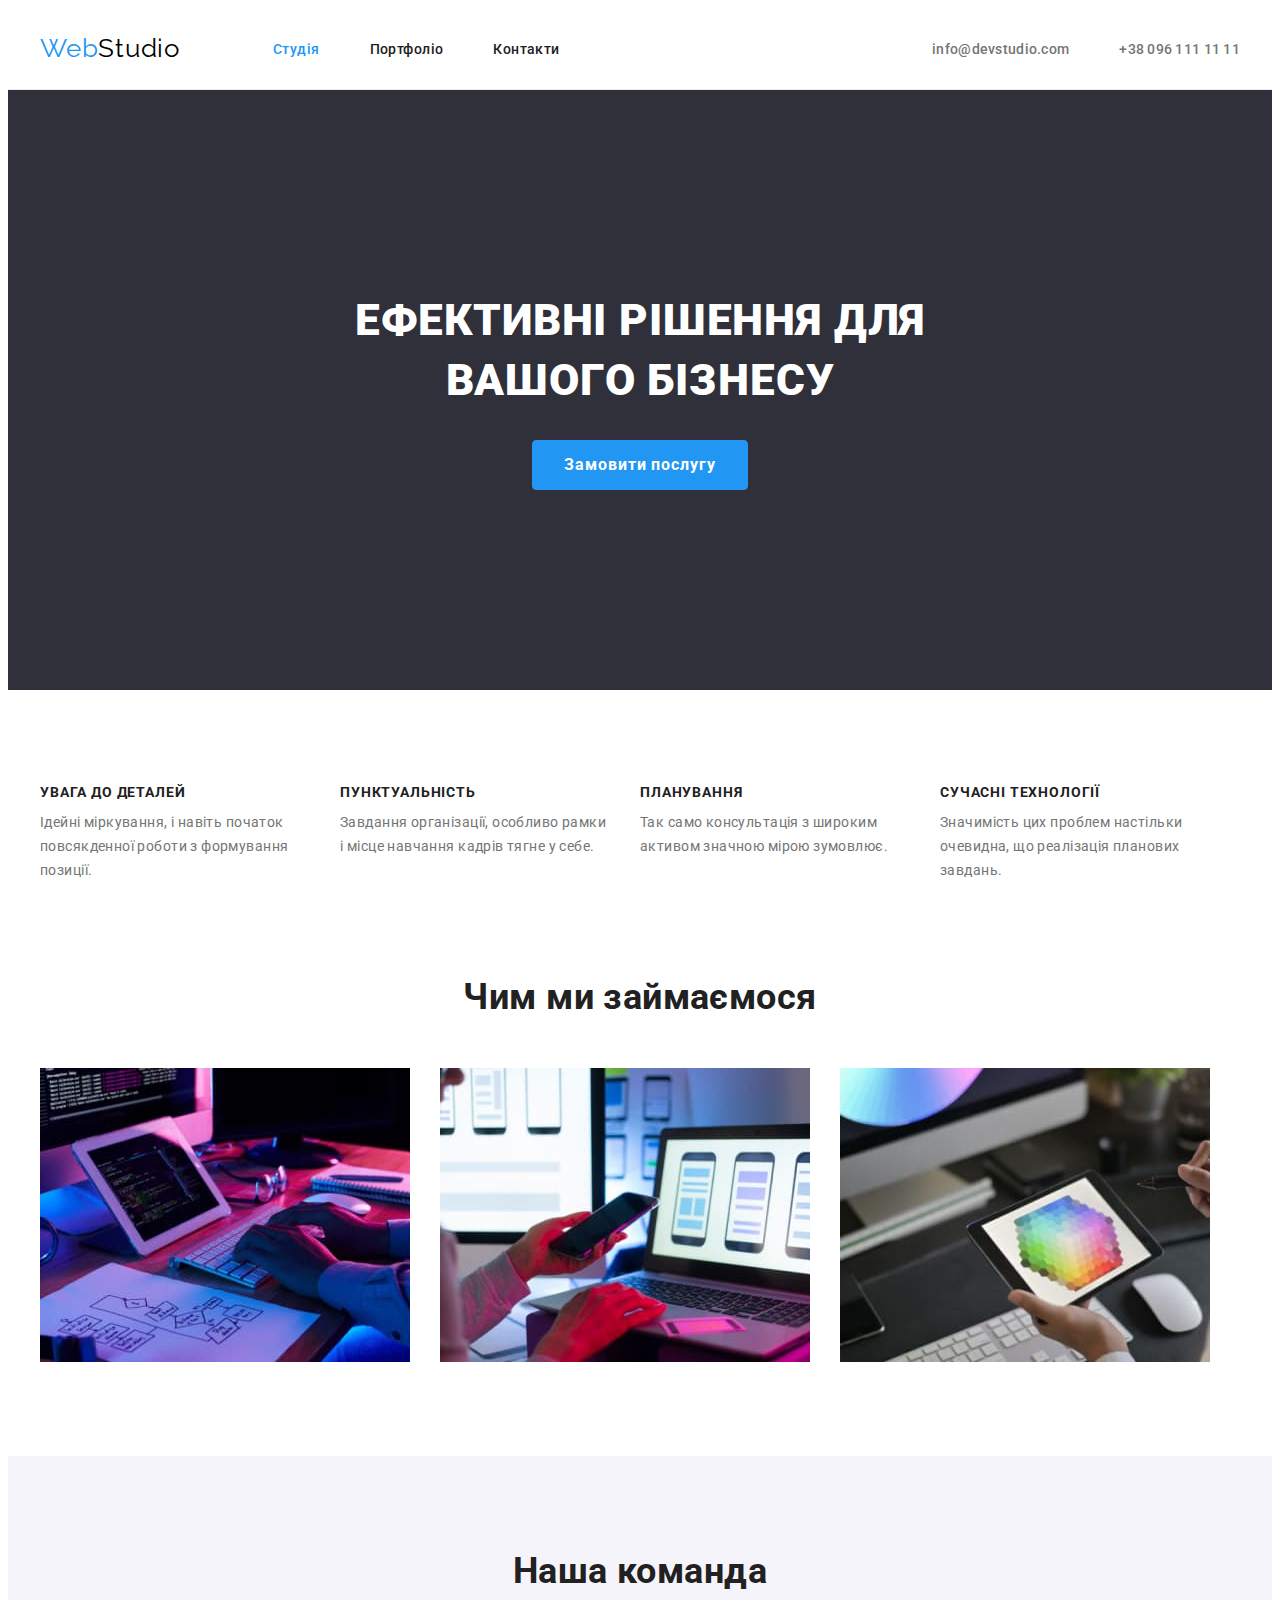
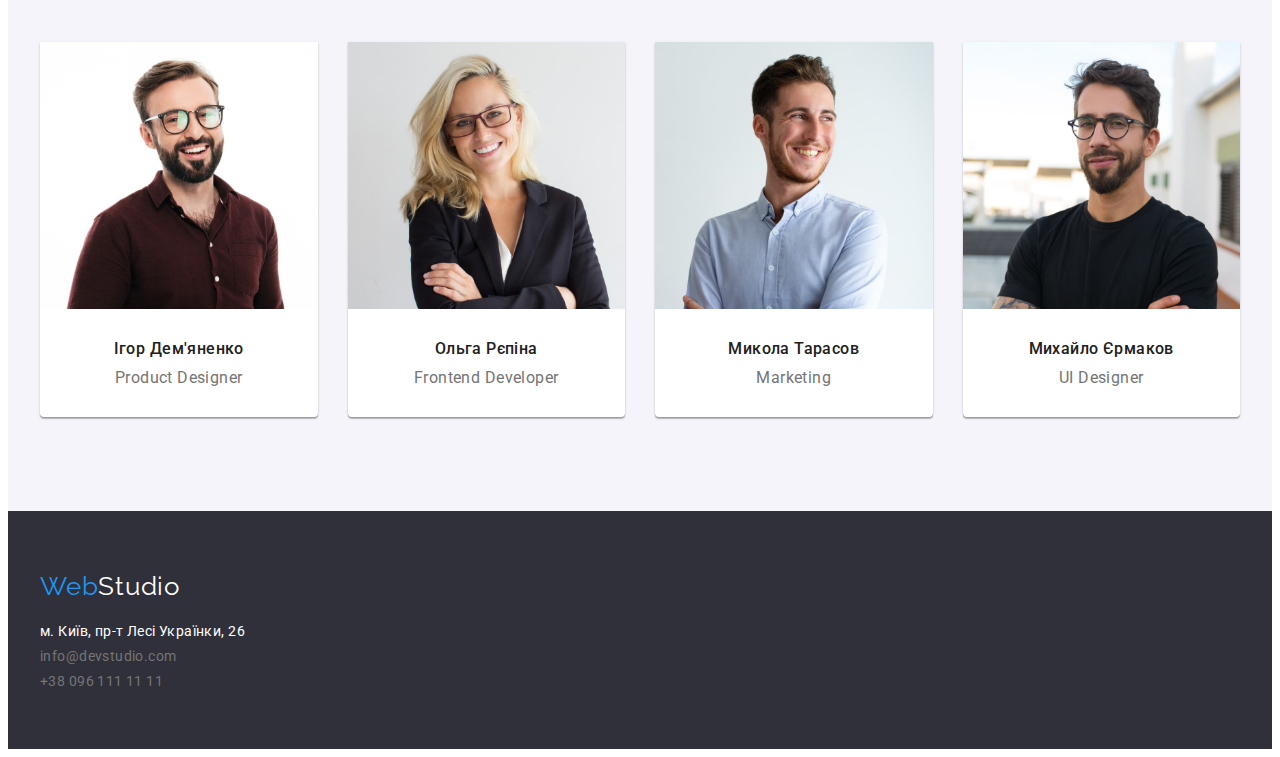
==== index.html @ d1cfa1af "Initial commit" ====
<!DOCTYPE html>
<html lang="uk">
  <head>
    <meta charset="UTF-8" />
    <meta http-equiv="X-UA-Compatible" content="IE=edge" />
    <meta name="viewport" content="width=device-width, initial-scale=1.0" />
    <title>markup-hw-03</title>
    <!-- Fonts -->
    <link rel="preconnect" href="https://fonts.googleapis.com" />
    <link rel="preconnect" href="https://fonts.gstatic.com" crossorigin />
    <link
      href="https://fonts.googleapis.com/css2?family=Raleway:wght@700&family=Roboto:wght@400;500;700;900&display=swap"
      rel="stylesheet"
    />
    <!-- Modern normalize  -->
    <link
      rel="stylesheet"
      href="https://cdnjs.cloudflare.com/ajax/libs/modern-normalize/1.1.0/modern-normalize.min.css"
      integrity="sha512-wpPYUAdjBVSE4KJnH1VR1HeZfpl1ub8YT/NKx4PuQ5NmX2tKuGu6U/JRp5y+Y8XG2tV+wKQpNHVUX03MfMFn9Q=="
      crossorigin="anonymous"
      referrerpolicy="no-referrer"
    />
    <!-- Custom style  -->
    <link rel="stylesheet" href="./css/styles.css" />
  </head>
  <body>
    <!-- Header  -->
    <header class="header">
      <div class="container main-nav">
        <a class="logo logo-header link current" href="./index.html"
          >Web<span class="logo-header-item">Studio</span></a
        >
        <!-- Nav  -->
        <nav>
          <ul class="site-nav list">
            <li class="item main-item">
              <a href="./index.html" class="link current header-link">Студія</a>
            </li>
            <li class="item">
              <a href="./portfolio.html" class="link header-link">Портфоліо</a>
            </li>
            <li class="item">
              <a href="" class="link header-link">Контакти</a>
            </li>
          </ul>
        </nav>
        <ul class="auth-nav list">
          <li class="item">
            <a href="mailto:info@devstudio.com" class="auth link"
              >info@devstudio.com</a
            >
          </li>
          <li class="item">
            <a href="tel:+380961111111" class="auth link">+38 096 111 11 11</a>
          </li>
        </ul>
      </div>
    </header>

    <main>
      <!-- Hero  -->
      <section class="hero">
        <div class="container hero-container">
          <h1 class="hero-title">Ефективні рішення для вашого бізнесу</h1>
          <button type="button" class="hero-btn">Замовити послугу</button>
        </div>
      </section>
      <!-- Features  -->
      <section class="section">
        <div class="container">
          <h2 class="visually-hidden">Особливості</h2>
          <ul class="list features">
            <li class="features-list">
              <h3 class="features-title">Увага до деталей</h3>
              <p class="features-text">
                Ідейні міркування, і навіть початок повсякденної роботи з
                формування позиції.
              </p>
            </li>
            <li class="features-list">
              <h3 class="features-title">Пунктуальність</h3>
              <p class="features-text">
                Завдання організації, особливо рамки і місце навчання кадрів
                тягне у себе.
              </p>
            </li>
            <li class="features-list">
              <h3 class="features-title">Планування</h3>
              <p class="features-text">
                Так само консультація з широким активом значною мірою зумовлює.
              </p>
            </li>
            <li class="features-list">
              <h3 class="features-title">Сучасні технології</h3>
              <p class="features-text">
                Значимість цих проблем настільки очевидна, що реалізація
                планових завдань.
              </p>
            </li>
          </ul>
        </div>
      </section>
      <!-- About -->
      <section class="section about-section">
        <div class="container">
          <h2 class="section-title">Чим ми займаємося</h2>
          <ul class="list img-list">
            <li>
              <img
                src="./images/coding-img.jpg"
                alt="кодування"
                width="370"
                height="294"
              />
            </li>
            <li>
              <img
                src="./images/web-img.jpg"
                alt="веб-розробка"
                width="370"
                height="294"
              />
            </li>
            <li>
              <img
                src="./images/design-img.jpg"
                alt="дизайн"
                width="370"
                height="294"
              />
            </li>
          </ul>
        </div>
      </section>
      <!-- Team -->
      <section class="section team">
        <div class="container">
          <h2 class="section-title">Наша команда</h2>
          <ul class="list member">
            <li class="team-member">
              <img
                src="./images/igor-img.jpg"
                alt="Ігор Дем'яненко"
                width="270"
                height="260"
              />
              <div class="team-item">
                <h3 class="team-list">Ігор Дем'яненко</h3>
                <p class="team-text">Product Designer</p>
              </div>
            </li>
            <li class="team-member">
              <img
                src="./images/olga-img.jpg"
                alt="Ольга Рєпіна"
                width="270"
                height="260"
              />
              <div class="team-item">
                <h3 class="team-list">Ольга Рєпіна</h3>
                <p class="team-text">Frontend Developer</p>
              </div>
            </li>
            <li class="team-member">
              <img
                src="./images/mykola-img.jpg"
                alt="Микола Тарасов"
                width="270"
                height="260"
              />
              <div class="team-item">
                <h3 class="team-list">Микола Тарасов</h3>
                <p class="team-text">Marketing</p>
              </div>
            </li>
            <li class="team-member">
              <img
                src="./images/mike-img.jpg"
                alt="Михайло Єрмаков"
                width="270"
                height="260"
              />
              <div class="team-item">
                <h3 class="team-list">Михайло Єрмаков</h3>
                <p class="team-text">UI Designer</p>
              </div>
            </li>
          </ul>
        </div>
      </section>
    </main>
    <!-- footer  -->
    <footer class="footer">
      <div class="container">
        <a class="logo link logo-footer" href="./index.html"
          >Web<span class="logo-footer-item">Studio</span></a
        >
        <address class="address">
          <ul class="list footer-nav">
            <li class="item">
              <a
                class="address-item link"
                href="https://goo.gl/maps/oCzLAdrs8SPCSDjZA"
                rel="noopener noreferrer nofollow"
                target="_blank"
                >м. Київ, пр-т Лесі Українки, 26</a
              >
            </li>
            <li class="item">
              <a href="mailto:info@devstudio.com" class="footer-auth link"
                >info@devstudio.com</a
              >
            </li>
            <li class="item">
              <a href="tel:+380961111111" class="footer-auth link"
                >+38 096 111 11 11</a
              >
            </li>
          </ul>
        </address>
      </div>
    </footer>
  </body>
</html>
---- css/styles.css ----
:root {
  --main-title-color: #fff;
  --secondary-title-color: #212121;
  --main-btn-color: #2196f3;
  --main-btn-text-color: #fff;
  --secondary-btn-color: #f5f4fa;
  --secondary-btn-text-color: #212121;
  --accent-color: #2196f3;
  --logo-title-color: #000;
  --logo-footer-color: #fff;
  --description-color: #757575;
  --nav-text-color: #212121;
  --auth-text-color: #757575;
  --primary-bg-color: #fff;
  --secondary-bg-color: #f5f4fa;
  --secondary-background-color: #2f303a;
  --team-section-bg-color: #f5f4fa;
  --team-members-bg-color: #fff;
  --border-color: #ececec;
}
body {
  background-color: var(--primary-bg-color);
  font-family: "Roboto", sans-serif;
  letter-spacing: 0.03em;
  font-size: 14px;
}
h1,
h2,
h3,
h4,
h5,
h6,
p {
  margin: 0;
}
.list {
  list-style: none;
  margin: 0;
  padding: 0;
}
.link {
  text-decoration: none;
  margin: 0;
  padding: 0;
}
.visually-hidden {
  position: absolute;
  white-space: nowrap;
  width: 1px;
  height: 1px;
  overflow: hidden;
  border: 0px;
  padding: 0;
  clip: rect(0 0 0 0);
  clip-path: inset(50%);
  margin: -1px;
}
img {
  display: block;
  width: 100%;
  height: auto;
}
.section {
  padding-top: 94px;
  padding-bottom: 94px;
}
.container {
  width: 1200px;
  margin-left: auto;
  margin-right: auto;
  padding-right: 15px;
  padding-left: 15px;
  /* outline: 2px solid #030a4f; */
}

/* -----------header---------- */
/* logo */
.header {
  background-color: var(--main-title-color);
  border-bottom: 1px solid var(--border-color);
}

.logo {
  font-family: "Raleway", sans-serif;
  font-size: 26px;
  line-height: 1.2;
  color: var(--accent-color);
  letter-spacing: 0.03em;
}
.logo-header {
  padding-top: 25px;
  padding-bottom: 25px;
}
.logo-header-item {
  color: var(--logo-title-color);
}

/* site nav  */
.main-nav {
  display: flex;
  align-items: center;
}
.site-nav {
  display: flex;
}
.auth-nav {
  display: flex;
  margin-left: auto;
}
.auth-nav .item + .item {
  margin-left: 50px;
}
.main-item {
  margin-left: 93px;
}

/* .site-nav .item:not(:last-child){
  margin-right: 50px;
} */

.site-nav .item + .item {
  margin-left: 50px;
}
.site-nav .link {
  color: var(--nav-text-color);
  font-weight: 500;
}
.site-nav .link:hover,
.site-nav .link:focus {
  color: var(--accent-color);
}
.site-nav .link.current {
  color: var(--accent-color);
}
.header-link {
  padding-top: 32px;
  padding-bottom: 32px;
  display: block;
}
.auth {
  display: block;
  padding-top: 32px;
  padding-bottom: 32px;

  font-weight: 500;
  line-height: calc(16 / 14);
  letter-spacing: 0.02em;

  color: var(--auth-text-color);
}
.auth:hover,
.auth:focus {
  color: var(--accent-color);
}
/*  hero  */
.hero {
  background-color: var(--secondary-background-color);
  text-align: center;
  letter-spacing: 0.06em;
  padding-top: 200px;
  padding-bottom: 200px;
}
.hero-title {
  margin-bottom: 30px;
  margin-left: auto;
  margin-right: auto;
  width: 696px;

  font-weight: 900;
  font-size: 44px;
  line-height: calc(60 / 44);
  text-transform: uppercase;

  color: var(--main-title-color);
}
.hero-btn {
  min-width: 216px;
  min-height: 50px;
  padding: 9px 31px;

  font-family: inherit;
  font-weight: 700;
  font-size: 16px;
  line-height: calc(30 / 16);
  align-items: center;
  letter-spacing: 0.06em;

  cursor: pointer;
  background-color: var(--main-btn-color);
  color: var(--main-btn-text-color);
  border: 1px solid var(--accent-color);
  border-radius: 4px;
}
.hero-btn:hover,
.hero-btn:focus {
  background-color: var(--main-btn-text-color);
  color: var(--accent-color);
  border: 0;
}
/* features  */
.features-title {
  margin-bottom: 10px;

  font-weight: 700;
  font-size: 14px;
  line-height: calc(16 / 14);
  letter-spacing: 0.06em;
  text-transform: uppercase;

  color: var(--secondary-title-color);
}

.features-text {
  margin: 0;
  line-height: calc(24 / 14);
  color: var(--description-color);
}
.features {
  display: flex;
  gap: 30px;
}
.features-list {
  width: 270px;
}
/* about */
.about-section {
  padding-top: 0;
}
.section-title {
  font-weight: 700;
  font-size: 36px;
  line-height: calc(42 / 36);
  text-align: center;
  color: var(--secondary-title-color);
  margin-bottom: 50px;
}
.img-list {
  display: flex;
  gap: 30px;
}
/* team  */
.team {
  background: var(--team-section-bg-color);
  text-align: center;
  padding-bottom: 94px;
}
.member .team-member:not(:last-child) {
  margin-right: 30px;
}
.member {
  display: flex;
  justify-content: space-between;
}
.team-member {
  background: var(--team-members-bg-color);
  box-shadow: 0px 1px 3px rgba(0, 0, 0, 0.12), 0px 1px 1px rgba(0, 0, 0, 0.14),
    0px 2px 1px rgba(0, 0, 0, 0.2);
  border-radius: 0px 0px 4px 4px;
}
.team-item {
  padding-top: 30px;
  padding-bottom: 30px;
}

.team-list {
  font-weight: 500;
  font-size: 16px;
  line-height: calc(19 / 16);
  color: var(--secondary-title-color);
  margin-bottom: 10px;
}
.team-text {
  font-size: 16px;
  line-height: calc(19 / 16);
  color: var(--description-color);
}

/* footer  */
.footer {
  background: var(--secondary-background-color);
  padding-top: 60px;
  padding-bottom: 60px;
}
.logo-footer {
  display: inline-block;
  margin-bottom: 20px;
}
.logo-footer-item {
  color: var(--logo-footer-color);
  letter-spacing: 0.03em;
}
/* .logo {
  display: inline-block;
  margin-bottom: 20px;
} */
.address-item {
  font-style: normal;
  line-height: calc(16 / 14);
  letter-spacing: 0.03em;
  color: var(--main-title-color);
}
.address-item:hover,
.address-item:focus {
  color: var(--accent-color);
}
.footer-auth {
  font-style: normal;
  line-height: calc(16 / 14);
  color: var(--auth-text-color);
}
.footer-auth:hover,
.footer-auth:focus {
  color: var(--accent-color);
}
.footer-nav .item:not(:last-child) {
  margin-bottom: 9px;
}
/* portfolio  */

.list-item {
  display: flex;
  justify-content: center;
  margin-bottom: 50px;
}
.list-item .item + .item {
  margin-left: 8px;
}
/* button  */
.portfolio-btn {
  font-family: inherit;
  font-weight: 500;
  font-size: 16px;
  line-height: calc(26 / 16);
  text-align: center;
  cursor: pointer;
  color: var(--secondary-btn-text-color);
  background-color: var(--secondary-bg-color);
  border: 1px solid var(--secondary-btn-color);
  border-radius: 4px;
  letter-spacing: 0.03em;
  padding: 10px 21px;
}
.portfolio-btn:hover,
.portfolio-btn:focus {
  background-color: var(--accent-color);
  color: var(--main-btn-text-color);
}
.portfolio-title {
  font-weight: 700;
  font-size: 18px;
  line-height: calc(36 / 18);
  letter-spacing: 0.06em;
  color: var(--secondary-title-color);
  margin-bottom: 4px;
}
.portfolio-text {
  font-size: 16px;
  line-height: calc(30 / 18);
  color: var(--description-color);
}
.portfolio-list {
  display: flex;
  flex-wrap: wrap;
}
.portfolio-item {
  width: calc((100% - 60px) / 3);
  /* width: 370px; */
  margin-right: 30px;
  margin-bottom: 30px;
}
.portfolio-item:nth-child(3n) {
  margin-right: 0;
}
.portfolio-item:nth-last-child(-n + 3) {
  margin-bottom: 0;
}
.portfolio-border {
  border-left: 1px solid var(--border-color);
  border-right: 1px solid var(--border-color);
  border-bottom: 1px solid var(--border-color);
  padding: 20px 24px;
}
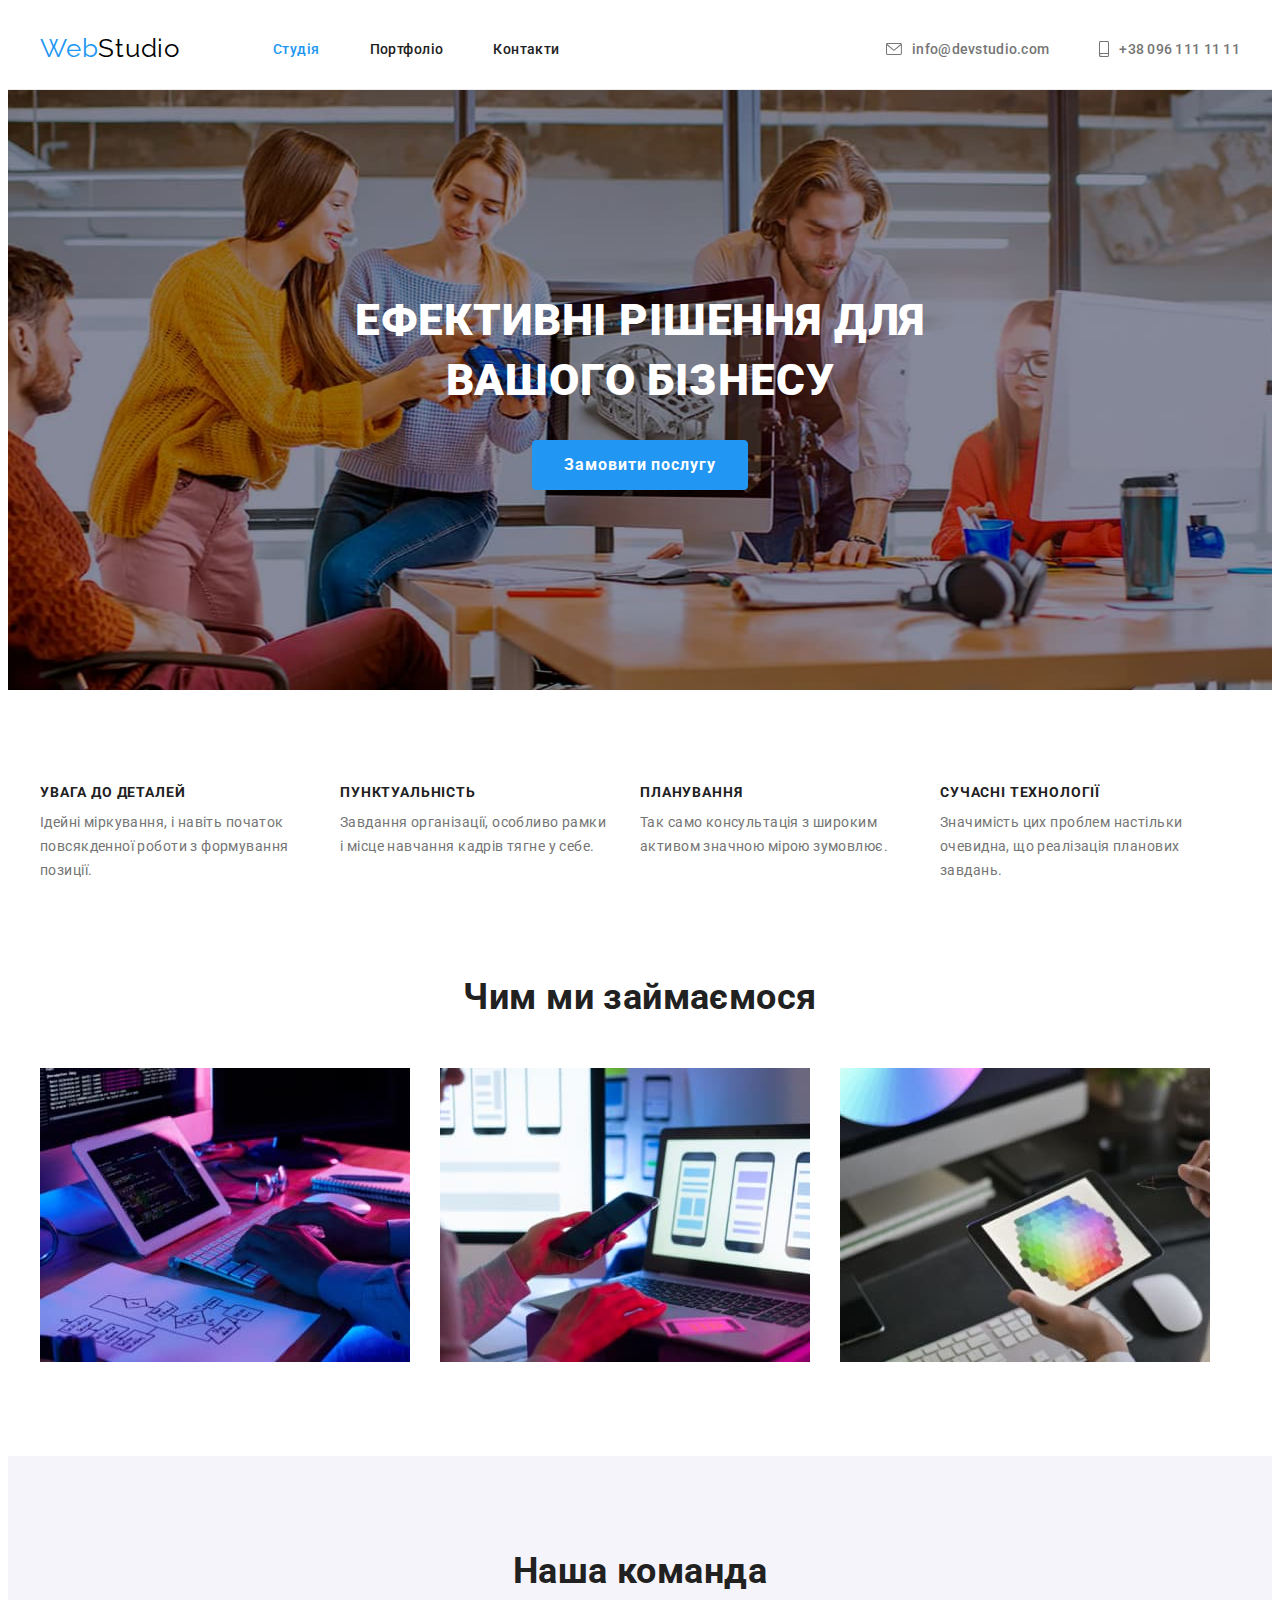
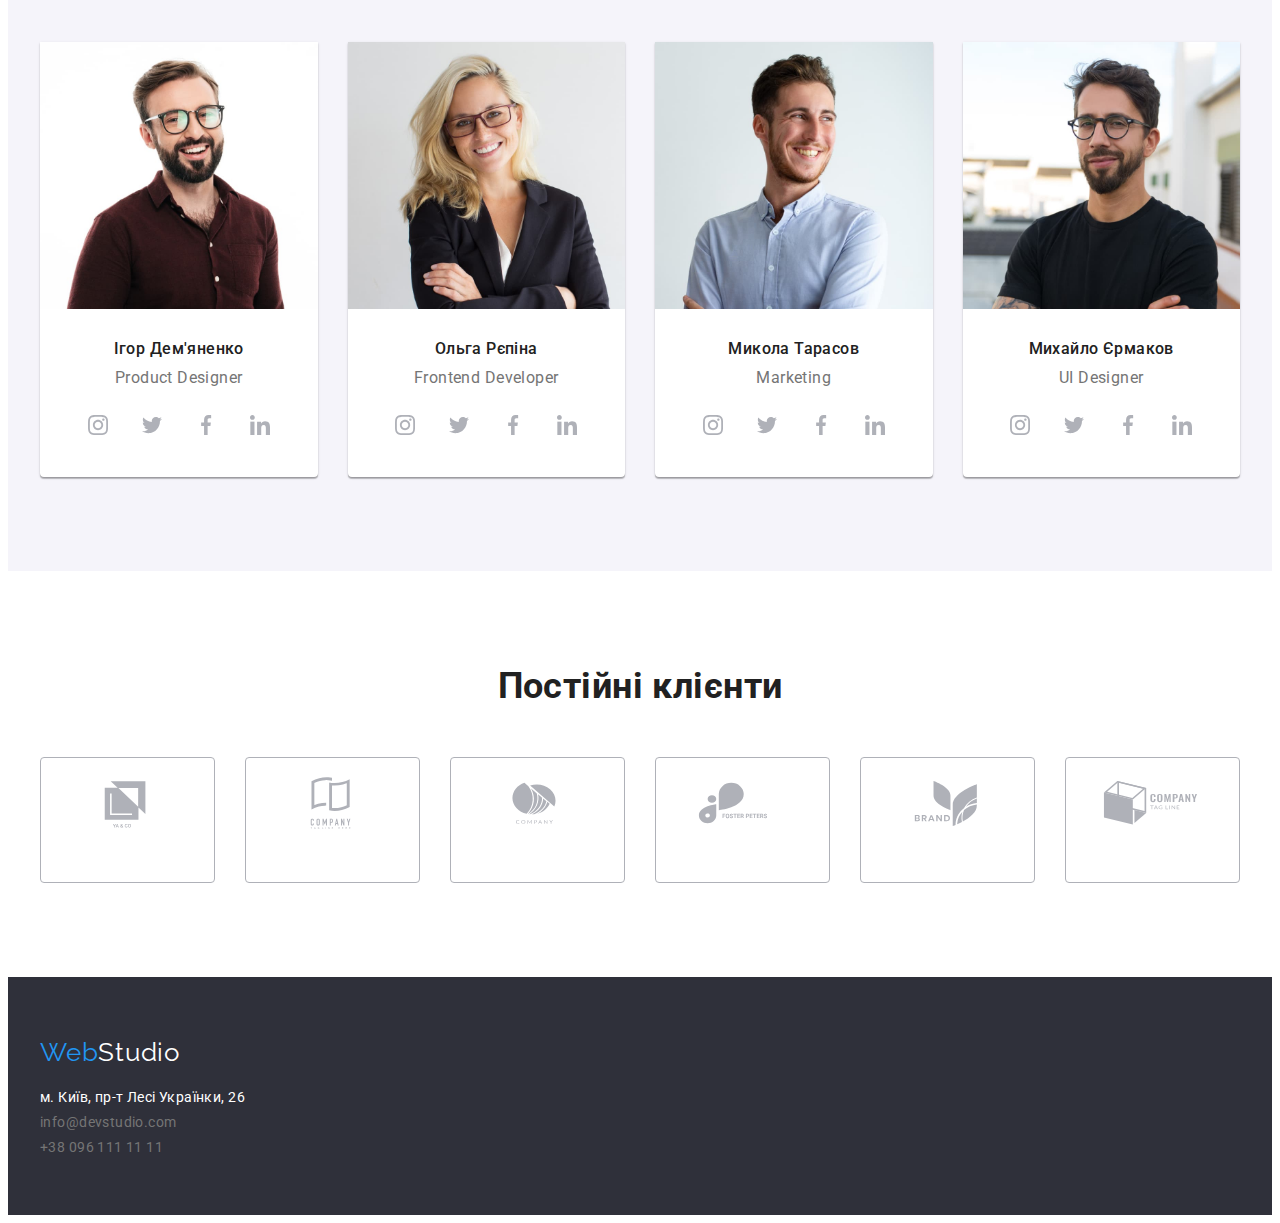
==== commit 3d75ec4d: "changed" ====
--- a/index.html
+++ b/index.html
@@ -4,7 +4,7 @@
     <meta charset="UTF-8" />
     <meta http-equiv="X-UA-Compatible" content="IE=edge" />
     <meta name="viewport" content="width=device-width, initial-scale=1.0" />
-    <title>markup-hw-03</title>
+    <title>markup-hw-04</title>
     <!-- Fonts -->
     <link rel="preconnect" href="https://fonts.googleapis.com" />
     <link rel="preconnect" href="https://fonts.gstatic.com" crossorigin />
@@ -46,12 +46,20 @@
         </nav>
         <ul class="auth-nav list">
           <li class="item">
-            <a href="mailto:info@devstudio.com" class="auth link"
-              >info@devstudio.com</a
+            <a href="mailto:info@devstudio.com" class="auth link">
+              <svg class="header-icon" width="16" height="12">
+                <use href="./images/icons.svg#icon-envelope"></use>
+              </svg>
+              info@devstudio.com</a
             >
           </li>
           <li class="item">
-            <a href="tel:+380961111111" class="auth link">+38 096 111 11 11</a>
+            <a href="tel:+380961111111" class="auth link">
+              <svg class="header-icon" width="10" height="16">
+                <use href="./images/icons.svg#icon-smartphone"></use>
+              </svg>
+              +38 096 111 11 11</a
+            >
           </li>
         </ul>
       </div>
@@ -60,7 +68,7 @@
     <main>
       <!-- Hero  -->
       <section class="hero">
-        <div class="container hero-container">
+        <div class="container">
           <h1 class="hero-title">Ефективні рішення для вашого бізнесу</h1>
           <button type="button" class="hero-btn">Замовити послугу</button>
         </div>
@@ -147,6 +155,60 @@
               <div class="team-item">
                 <h3 class="team-list">Ігор Дем'яненко</h3>
                 <p class="team-text">Product Designer</p>
+                <ul class="socials list">
+                  <li class="socials-item">
+                    <a
+                      href="https://instagram.com"
+                      class="socials-link link"
+                      target="_blank"
+                      rel="noopener noreferrer"
+                      aria-label="Instagram icon"
+                    >
+                      <svg class="socials-icon" width="20" height="20">
+                        <use href="./images/icons.svg#icon-instagram"></use>
+                      </svg>
+                    </a>
+                  </li>
+                  <li class="socials-item">
+                    <a
+                      href="https://twitter.com"
+                      class="socials-link link"
+                      target="_blank"
+                      rel="noopener noreferrer"
+                      aria-label="Twitter icon"
+                    >
+                    <svg class="socials-icon" width="20" height="20">
+                      <use href="./images/icons.svg#icon-twitter"></use>
+                    </svg>
+                  </a>
+                  </li>
+                  <li class="socials-item">
+                    <a
+                      href="https://facebook.com"
+                      class="socials-link link"
+                      target="_blank"
+                      rel="noopener noreferrer"
+                      aria-label="Facebook icon"
+                    >
+                    <svg class="socials-icon" width="20" height="20">
+                      <use href="./images/icons.svg#icon-facebook"></use>
+                    </svg>
+                  </a>
+                  </li>
+                  <li class="socials-item">
+                    <a
+                      href="https://twitter.com"
+                      class="socials-link link"
+                      target="_blank"
+                      rel="noopener noreferrer"
+                      aria-label="Twitter icon"
+                    >
+                    <svg class="socials-icon" width="20" height="20">
+                      <use href="./images/icons.svg#icon-linkedin"></use>
+                    </svg>
+                  </a>
+                  </li>
+                </ul>
               </div>
             </li>
             <li class="team-member">
@@ -159,6 +221,60 @@
               <div class="team-item">
                 <h3 class="team-list">Ольга Рєпіна</h3>
                 <p class="team-text">Frontend Developer</p>
+                <ul class="socials list">
+                  <li class="socials-item link">
+                    <a
+                      href="https://instagram.com"
+                      class="socials-link link"
+                      target="_blank"
+                      rel="noopener noreferrer"
+                      aria-label="Instagram icon"
+                    >
+                      <svg class="socials-icon" width="20" height="20">
+                        <use href="./images/icons.svg#icon-instagram"></use>
+                      </svg>
+                    </a>
+                  </li>
+                  <li class="socials-item">
+                    <a
+                      href="https://twitter.com"
+                      class="socials-link link"
+                      target="_blank"
+                      rel="noopener noreferrer"
+                      aria-label="Twitter icon"
+                    >
+                    <svg class="socials-icon" width="20" height="20">
+                      <use href="./images/icons.svg#icon-twitter"></use>
+                    </svg>
+                  </a>
+                  </li>
+                  <li class="socials-item">
+                    <a
+                      href="https://facebook.com"
+                      class="socials-link link"
+                      target="_blank"
+                      rel="noopener noreferrer"
+                      aria-label="Facebook icon"
+                    >
+                    <svg class="socials-icon" width="20" height="20">
+                      <use href="./images/icons.svg#icon-facebook"></use>
+                    </svg>
+                  </a>
+                  </li>
+                  <li class="socials-item">
+                    <a
+                      href="https://twitter.com"
+                      class="socials-link link"
+                      target="_blank"
+                      rel="noopener noreferrer"
+                      aria-label="Twitter icon"
+                    >
+                    <svg class="socials-icon" width="20" height="20">
+                      <use href="./images/icons.svg#icon-linkedin"></use>
+                    </svg>
+                  </a>
+                  </li>
+                </ul>
               </div>
             </li>
             <li class="team-member">
@@ -171,6 +287,60 @@
               <div class="team-item">
                 <h3 class="team-list">Микола Тарасов</h3>
                 <p class="team-text">Marketing</p>
+                <ul class="socials list">
+                  <li class="socials-item">
+                    <a
+                      href="https://instagram.com"
+                      class="socials-link link"
+                      target="_blank"
+                      rel="noopener noreferrer"
+                      aria-label="Instagram icon"
+                    >
+                      <svg class="socials-icon" width="20" height="20">
+                        <use href="./images/icons.svg#icon-instagram"></use>
+                      </svg>
+                    </a>
+                  </li>
+                  <li class="socials-item">
+                    <a
+                      href="https://twitter.com"
+                      class="socials-link link"
+                      target="_blank"
+                      rel="noopener noreferrer"
+                      aria-label="Twitter icon"
+                    >
+                    <svg class="socials-icon" width="20" height="20">
+                      <use href="./images/icons.svg#icon-twitter"></use>
+                    </svg>
+                  </a>
+                  </li>
+                  <li class="socials-item">
+                    <a
+                      href="https://facebook.com"
+                      class="socials-link link"
+                      target="_blank"
+                      rel="noopener noreferrer"
+                      aria-label="Facebook icon"
+                    >
+                    <svg class="socials-icon" width="20" height="20">
+                      <use href="./images/icons.svg#icon-facebook"></use>
+                    </svg>
+                  </a>
+                  </li>
+                  <li class="socials-item">
+                    <a
+                      href="https://twitter.com"
+                      class="socials-link link"
+                      target="_blank"
+                      rel="noopener noreferrer"
+                      aria-label="Twitter icon"
+                    >
+                    <svg class="socials-icon" width="20" height="20">
+                      <use href="./images/icons.svg#icon-linkedin"></use>
+                    </svg>
+                  </a>
+                  </li>
+                </ul>
               </div>
             </li>
             <li class="team-member">
@@ -183,7 +353,111 @@
               <div class="team-item">
                 <h3 class="team-list">Михайло Єрмаков</h3>
                 <p class="team-text">UI Designer</p>
+                <ul class="socials list">
+                  <li class="socials-item link">
+                    <a
+                      href="https://instagram.com"
+                      class="socials-link link"
+                      target="_blank"
+                      rel="noopener noreferrer"
+                      aria-label="Instagram icon"
+                    >
+                      <svg class="socials-icon" width="20" height="20">
+                        <use href="./images/icons.svg#icon-instagram"></use>
+                      </svg>
+                    </a>
+                  </li>
+                  <li class="socials-item">
+                    <a
+                      href="https://twitter.com"
+                      class="socials-link link"
+                      target="_blank"
+                      rel="noopener noreferrer"
+                      aria-label="Twitter icon"
+                    >
+                    <svg class="socials-icon" width="20" height="20">
+                      <use href="./images/icons.svg#icon-twitter"></use>
+                    </svg>
+                  </a>
+                  </li>
+                  <li class="socials-item">
+                    <a
+                      href="https://facebook.com"
+                      class="socials-link link"
+                      target="_blank"
+                      rel="noopener noreferrer"
+                      aria-label="Facebook icon"
+                    >
+                    <svg class="socials-icon" width="20" height="20">
+                      <use href="./images/icons.svg#icon-facebook"></use>
+                    </svg>
+                  </a>
+                  </li>
+                  <li class="socials-item">
+                    <a
+                      href="https://twitter.com"
+                      class="socials-link link"
+                      target="_blank"
+                      rel="noopener noreferrer"
+                      aria-label="Twitter icon"
+                    >
+                    <svg class="socials-icon" width="20" height="20">
+                      <use href="./images/icons.svg#icon-linkedin"></use>
+                    </svg>
+                  </a>
+                  </li>
+                </ul>
               </div>
+            </li>
+          </ul>
+        </div>
+      </section>
+      <!-- Clients  -->
+      <section class="section">
+        <div class="container">
+          <h2 class="section-title">Постійні клієнти</h2>
+          <ul class="clients list">
+            <li class="clients-item">
+              <a href="" class="clients-link">
+                <svg class="clients-icon" width="106" height="60">
+                  <use href="./images/icons.svg#icon-logo-1"></use>
+                </svg>
+              </a>
+            </li>
+            <li class="clients-item">
+              <a href="" class="clients-link">
+                <svg class="clients-icon" width="106" height="60">
+                  <use href="./images/icons.svg#icon-logo-2"></use>
+                </svg>
+              </a>
+            </li>
+            <li class="clients-item">
+              <a href="" class="clients-link">
+                <svg class="clients-icon" width="106" height="60">
+                  <use href="./images/icons.svg#icon-logo-3"></use>
+                </svg>
+              </a>
+            </li>
+            <li class="clients-item">
+              <a href="" class="clients-link">
+                <svg class="clients-icon" width="106" height="60">
+                  <use href="./images/icons.svg#icon-logo-4"></use>
+                </svg>
+              </a>
+            </li>
+            <li class="clients-item">
+              <a href="" class="clients-link">
+                <svg class="clients-icon" width="106" height="60">
+                  <use href="./images/icons.svg#icon-logo-5"></use>
+                </svg>
+              </a>
+            </li>
+            <li class="clients-item">
+              <a href="" class="clients-link">
+                <svg class="clients-icon" width="106" height="60">
+                  <use href="./images/icons.svg#icon-logo-6"></use>
+                </svg>
+              </a>
             </li>
           </ul>
         </div>
--- a/css/styles.css
+++ b/css/styles.css
@@ -17,6 +17,7 @@
   --team-section-bg-color: #f5f4fa;
   --team-members-bg-color: #fff;
   --border-color: #ececec;
+  --icons-color: #afb1b8;
 }
 body {
   background-color: var(--primary-bg-color);
@@ -137,8 +138,12 @@
   padding-bottom: 32px;
   display: block;
 }
+
 .auth {
-  display: block;
+  display: flex;
+  align-items: center;
+  gap: 10px;
+
   padding-top: 32px;
   padding-bottom: 32px;
 
@@ -152,14 +157,22 @@
 .auth:focus {
   color: var(--accent-color);
 }
+.header-icon {
+  fill: currentColor;
+}
+
 /*  hero  */
 .hero {
   background-color: var(--secondary-background-color);
+  background-image: url(../images/hero-bg-img.jpg);
+  background-repeat: no-repeat;
+  background-position: center;
   text-align: center;
   letter-spacing: 0.06em;
   padding-top: 200px;
   padding-bottom: 200px;
 }
+
 .hero-title {
   margin-bottom: 30px;
   margin-left: auto;
@@ -219,6 +232,17 @@
   display: flex;
   gap: 30px;
 }
+/* .features-list::before {
+  content: "";
+  display: inline-block;
+  width: 270px;
+  height: 120px;
+  background: var(--secondary-bg-color);
+  border-radius: 4px;
+  margin-bottom: 30px;
+  background-image: url(../images/icons.svg#icon-antenna);
+  background-size: contain;
+} */
 .features-list {
   width: 270px;
 }
@@ -273,8 +297,59 @@
   font-size: 16px;
   line-height: calc(19 / 16);
   color: var(--description-color);
-}
-
+  margin-bottom: 16px;
+}
+.socials {
+  display: flex;
+  justify-content: center;
+  align-items: center;
+  gap: 10px;
+}
+.socials-link {
+  display: flex;
+  justify-content: center;
+  align-items: center;
+  width: 44px;
+  height: 44px;
+  border-radius: 50%;
+  background-color: var(--primary-bg-color);
+}
+.socials-icon {
+  fill: var(--icons-color);
+}
+.socials-link:hover .socials-icon,
+.socials-link:focus .socials-icon {
+  fill: var(--main-title-color);
+}
+.socials-link:hover,
+.socials-link:focus {
+  background-color: var(--accent-color);
+}
+/* clients  */
+.clients {
+  display: flex;
+  justify-content: center;
+  align-items: center;
+  gap: 30px;
+}
+.clients-item {
+  width: 170px;
+  height: 92px;
+  border: 1px solid var(--icons-color);
+  border-radius: 4px;
+  padding: 16px 32px;
+}
+.clients-icon {
+  fill: var(--icons-color);
+}
+.clients-icon:hover,
+.clients-icon:focus {
+  fill: var(--accent-color);
+}
+.clients-item:hover,
+.clients-item:focus {
+  border: 1px solid var(--accent-color);
+}
 /* footer  */
 .footer {
   background: var(--secondary-background-color);
@@ -368,6 +443,11 @@
   margin-right: 30px;
   margin-bottom: 30px;
 }
+.portfolio-item:hover,
+.portfolio-item:focus {
+  box-shadow: 0px 1px 1px rgba(0, 0, 0, 0.12), 0px 4px 4px rgba(0, 0, 0, 0.06),
+    1px 4px 6px rgba(0, 0, 0, 0.16);
+}
 .portfolio-item:nth-child(3n) {
   margin-right: 0;
 }
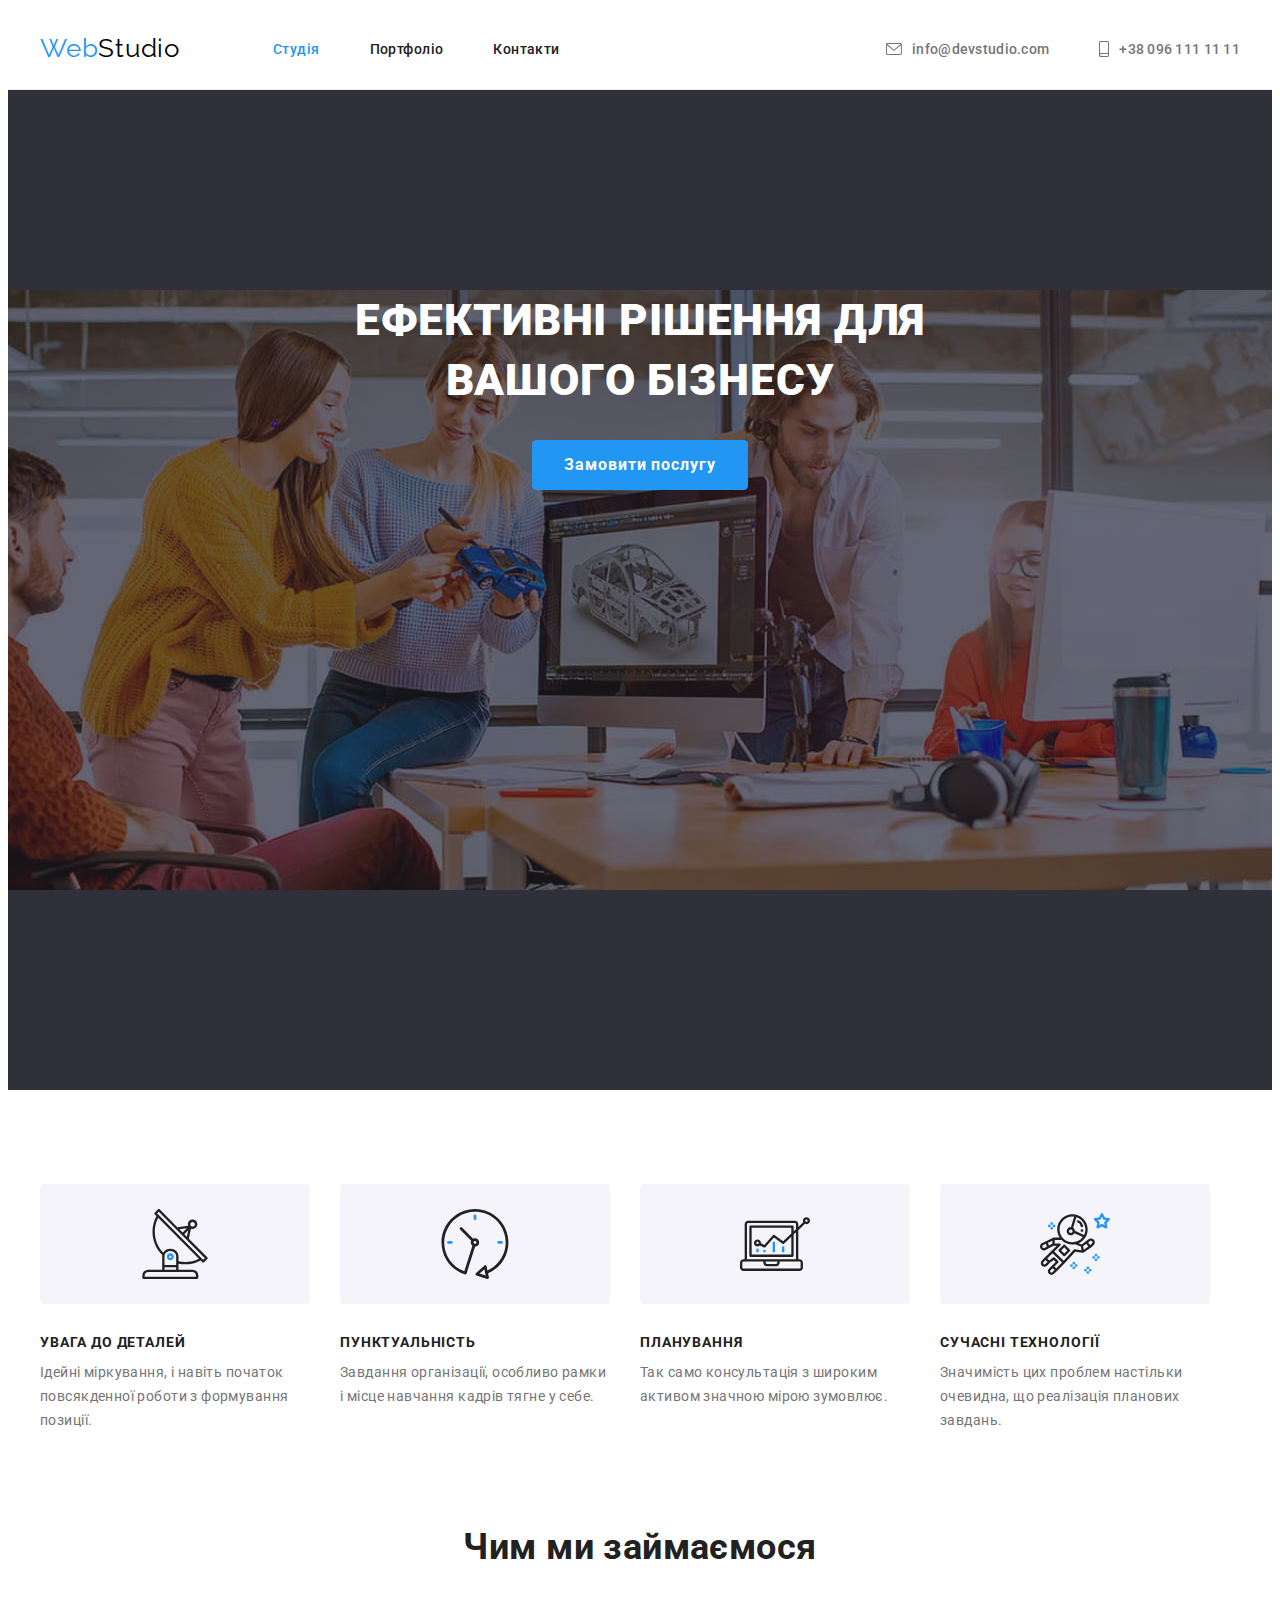
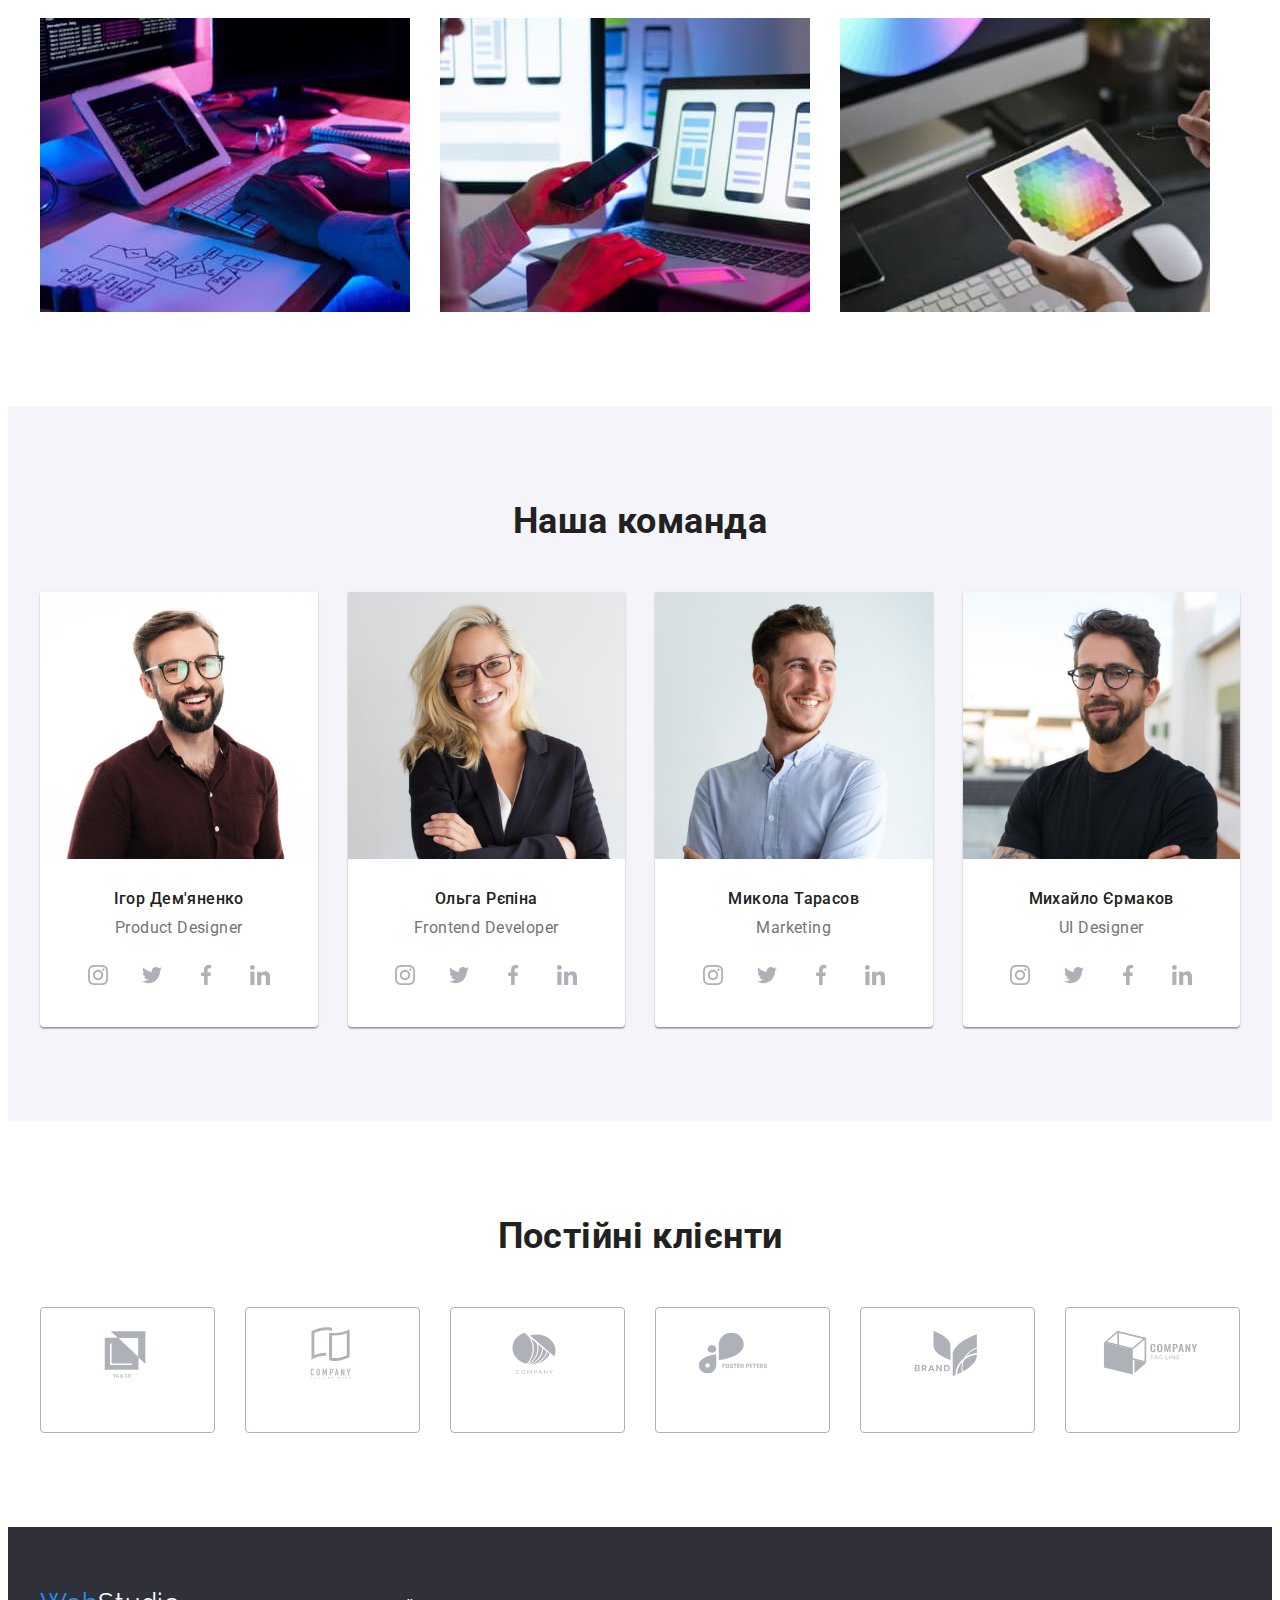
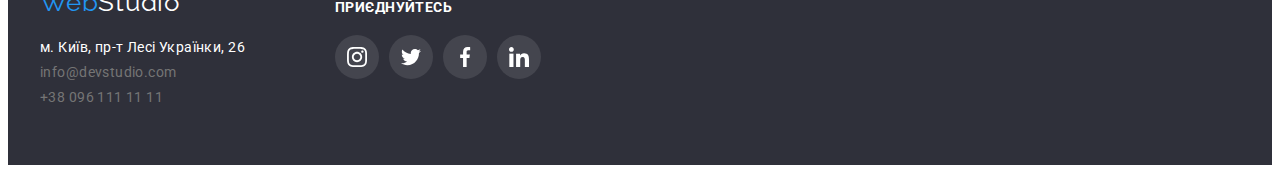
==== commit b01369c7: "виконане дз 4" ====
--- a/index.html
+++ b/index.html
@@ -78,7 +78,7 @@
         <div class="container">
           <h2 class="visually-hidden">Особливості</h2>
           <ul class="list features">
-            <li class="features-list">
+            <li class="features-list antenna-icon">
               <h3 class="features-title">Увага до деталей</h3>
               <p class="features-text">
                 Ідейні міркування, і навіть початок повсякденної роботи з
@@ -177,10 +177,10 @@
                       rel="noopener noreferrer"
                       aria-label="Twitter icon"
                     >
-                    <svg class="socials-icon" width="20" height="20">
-                      <use href="./images/icons.svg#icon-twitter"></use>
-                    </svg>
-                  </a>
+                      <svg class="socials-icon" width="20" height="20">
+                        <use href="./images/icons.svg#icon-twitter"></use>
+                      </svg>
+                    </a>
                   </li>
                   <li class="socials-item">
                     <a
@@ -190,23 +190,23 @@
                       rel="noopener noreferrer"
                       aria-label="Facebook icon"
                     >
-                    <svg class="socials-icon" width="20" height="20">
-                      <use href="./images/icons.svg#icon-facebook"></use>
-                    </svg>
-                  </a>
-                  </li>
-                  <li class="socials-item">
-                    <a
-                      href="https://twitter.com"
-                      class="socials-link link"
-                      target="_blank"
-                      rel="noopener noreferrer"
-                      aria-label="Twitter icon"
-                    >
-                    <svg class="socials-icon" width="20" height="20">
-                      <use href="./images/icons.svg#icon-linkedin"></use>
-                    </svg>
-                  </a>
+                      <svg class="socials-icon" width="20" height="20">
+                        <use href="./images/icons.svg#icon-facebook"></use>
+                      </svg>
+                    </a>
+                  </li>
+                  <li class="socials-item">
+                    <a
+                      href="https://twitter.com"
+                      class="socials-link link"
+                      target="_blank"
+                      rel="noopener noreferrer"
+                      aria-label="Twitter icon"
+                    >
+                      <svg class="socials-icon" width="20" height="20">
+                        <use href="./images/icons.svg#icon-linkedin"></use>
+                      </svg>
+                    </a>
                   </li>
                 </ul>
               </div>
@@ -243,10 +243,10 @@
                       rel="noopener noreferrer"
                       aria-label="Twitter icon"
                     >
-                    <svg class="socials-icon" width="20" height="20">
-                      <use href="./images/icons.svg#icon-twitter"></use>
-                    </svg>
-                  </a>
+                      <svg class="socials-icon" width="20" height="20">
+                        <use href="./images/icons.svg#icon-twitter"></use>
+                      </svg>
+                    </a>
                   </li>
                   <li class="socials-item">
                     <a
@@ -256,23 +256,23 @@
                       rel="noopener noreferrer"
                       aria-label="Facebook icon"
                     >
-                    <svg class="socials-icon" width="20" height="20">
-                      <use href="./images/icons.svg#icon-facebook"></use>
-                    </svg>
-                  </a>
-                  </li>
-                  <li class="socials-item">
-                    <a
-                      href="https://twitter.com"
-                      class="socials-link link"
-                      target="_blank"
-                      rel="noopener noreferrer"
-                      aria-label="Twitter icon"
-                    >
-                    <svg class="socials-icon" width="20" height="20">
-                      <use href="./images/icons.svg#icon-linkedin"></use>
-                    </svg>
-                  </a>
+                      <svg class="socials-icon" width="20" height="20">
+                        <use href="./images/icons.svg#icon-facebook"></use>
+                      </svg>
+                    </a>
+                  </li>
+                  <li class="socials-item">
+                    <a
+                      href="https://twitter.com"
+                      class="socials-link link"
+                      target="_blank"
+                      rel="noopener noreferrer"
+                      aria-label="Twitter icon"
+                    >
+                      <svg class="socials-icon" width="20" height="20">
+                        <use href="./images/icons.svg#icon-linkedin"></use>
+                      </svg>
+                    </a>
                   </li>
                 </ul>
               </div>
@@ -309,10 +309,10 @@
                       rel="noopener noreferrer"
                       aria-label="Twitter icon"
                     >
-                    <svg class="socials-icon" width="20" height="20">
-                      <use href="./images/icons.svg#icon-twitter"></use>
-                    </svg>
-                  </a>
+                      <svg class="socials-icon" width="20" height="20">
+                        <use href="./images/icons.svg#icon-twitter"></use>
+                      </svg>
+                    </a>
                   </li>
                   <li class="socials-item">
                     <a
@@ -322,23 +322,23 @@
                       rel="noopener noreferrer"
                       aria-label="Facebook icon"
                     >
-                    <svg class="socials-icon" width="20" height="20">
-                      <use href="./images/icons.svg#icon-facebook"></use>
-                    </svg>
-                  </a>
-                  </li>
-                  <li class="socials-item">
-                    <a
-                      href="https://twitter.com"
-                      class="socials-link link"
-                      target="_blank"
-                      rel="noopener noreferrer"
-                      aria-label="Twitter icon"
-                    >
-                    <svg class="socials-icon" width="20" height="20">
-                      <use href="./images/icons.svg#icon-linkedin"></use>
-                    </svg>
-                  </a>
+                      <svg class="socials-icon" width="20" height="20">
+                        <use href="./images/icons.svg#icon-facebook"></use>
+                      </svg>
+                    </a>
+                  </li>
+                  <li class="socials-item">
+                    <a
+                      href="https://twitter.com"
+                      class="socials-link link"
+                      target="_blank"
+                      rel="noopener noreferrer"
+                      aria-label="Twitter icon"
+                    >
+                      <svg class="socials-icon" width="20" height="20">
+                        <use href="./images/icons.svg#icon-linkedin"></use>
+                      </svg>
+                    </a>
                   </li>
                 </ul>
               </div>
@@ -375,10 +375,10 @@
                       rel="noopener noreferrer"
                       aria-label="Twitter icon"
                     >
-                    <svg class="socials-icon" width="20" height="20">
-                      <use href="./images/icons.svg#icon-twitter"></use>
-                    </svg>
-                  </a>
+                      <svg class="socials-icon" width="20" height="20">
+                        <use href="./images/icons.svg#icon-twitter"></use>
+                      </svg>
+                    </a>
                   </li>
                   <li class="socials-item">
                     <a
@@ -388,23 +388,23 @@
                       rel="noopener noreferrer"
                       aria-label="Facebook icon"
                     >
-                    <svg class="socials-icon" width="20" height="20">
-                      <use href="./images/icons.svg#icon-facebook"></use>
-                    </svg>
-                  </a>
-                  </li>
-                  <li class="socials-item">
-                    <a
-                      href="https://twitter.com"
-                      class="socials-link link"
-                      target="_blank"
-                      rel="noopener noreferrer"
-                      aria-label="Twitter icon"
-                    >
-                    <svg class="socials-icon" width="20" height="20">
-                      <use href="./images/icons.svg#icon-linkedin"></use>
-                    </svg>
-                  </a>
+                      <svg class="socials-icon" width="20" height="20">
+                        <use href="./images/icons.svg#icon-facebook"></use>
+                      </svg>
+                    </a>
+                  </li>
+                  <li class="socials-item">
+                    <a
+                      href="https://twitter.com"
+                      class="socials-link link"
+                      target="_blank"
+                      rel="noopener noreferrer"
+                      aria-label="Twitter icon"
+                    >
+                      <svg class="socials-icon" width="20" height="20">
+                        <use href="./images/icons.svg#icon-linkedin"></use>
+                      </svg>
+                    </a>
                   </li>
                 </ul>
               </div>
@@ -465,33 +465,92 @@
     </main>
     <!-- footer  -->
     <footer class="footer">
-      <div class="container">
-        <a class="logo link logo-footer" href="./index.html"
-          >Web<span class="logo-footer-item">Studio</span></a
-        >
-        <address class="address">
-          <ul class="list footer-nav">
-            <li class="item">
+      <div class="container footer-group">
+        <section class="">
+          <a class="logo link logo-footer" href="./index.html"
+            >Web<span class="logo-footer-item">Studio</span></a
+          >
+          <address class="address">
+            <ul class="list footer-nav">
+              <li class="item">
+                <a
+                  class="address-item link"
+                  href="https://goo.gl/maps/oCzLAdrs8SPCSDjZA"
+                  rel="noopener noreferrer nofollow"
+                  target="_blank"
+                  >м. Київ, пр-т Лесі Українки, 26</a
+                >
+              </li>
+              <li class="item">
+                <a href="mailto:info@devstudio.com" class="footer-auth link"
+                  >info@devstudio.com</a
+                >
+              </li>
+              <li class="item">
+                <a href="tel:+380961111111" class="footer-auth link"
+                  >+38 096 111 11 11</a
+                >
+              </li>
+            </ul>
+          </address>
+        </section>
+        <section class="footer-contacts">
+          <h2 class="contacts-title">приєднуйтесь</h2>
+          <ul class="socials list">
+            <li class="socials-item">
               <a
-                class="address-item link"
-                href="https://goo.gl/maps/oCzLAdrs8SPCSDjZA"
-                rel="noopener noreferrer nofollow"
+                class="socials-link contacts-link link"
+                href="https://instagram.com"
                 target="_blank"
-                >м. Київ, пр-т Лесі Українки, 26</a
+                rel="noopener noreferrer"
+                aria-label="Instagram-icon"
               >
-            </li>
-            <li class="item">
-              <a href="mailto:info@devstudio.com" class="footer-auth link"
-                >info@devstudio.com</a
+                <svg class="contacts-icon" width="20" height="20">
+                  <use href="./images/icons.svg#icon-instagram"></use>
+                </svg>
+              </a>
+            </li>
+            <li class="socials-item">
+              <a
+                class="socials-link contacts-link link"
+                href="https://twitter.com"
+                target="_blank"
+                rel="noopener noreferrer"
+                aria-label="Twitter icon"
               >
-            </li>
-            <li class="item">
-              <a href="tel:+380961111111" class="footer-auth link"
-                >+38 096 111 11 11</a
+                <svg class="contacts-icon" width="20" height="20">
+                  <use href="./images/icons.svg#icon-twitter"></use>
+                </svg>
+              </a>
+            </li>
+            <li class="socials-item">
+              <a
+                class="socials-link contacts-link link"
+                href="https://facebook.com"
+                target="_blank"
+                rel="noopener noreferrer"
+                aria-label="Facebook icon"
               >
+                <svg class="contacts-icon" width="20" height="20">
+                  <use href="./images/icons.svg#icon-facebook"></use>
+                </svg>
+              </a>
+            </li>
+            <li class="socials-item">
+              <a
+                class="socials-link contacts-link link"
+                href="https://twitter.com"
+                target="_blank"
+                rel="noopener noreferrer"
+                aria-label="Twitter icon"
+              >
+                <svg class="contacts-icon" width="20" height="20">
+                  <use href="./images/icons.svg#icon-linkedin"></use>
+                </svg>
+              </a>
             </li>
           </ul>
-        </address>
+        </section>
       </div>
     </footer>
   </body>
--- a/css/styles.css
+++ b/css/styles.css
@@ -164,9 +164,19 @@
 /*  hero  */
 .hero {
   background-color: var(--secondary-background-color);
-  background-image: url(../images/hero-bg-img.jpg);
+  background-image: linear-gradient(
+      to right,
+      rgba(47, 48, 58, 0.4),
+      rgba(47, 48, 58, 0.4)
+    ),
+    url(../images/bg-hero-img.jpg);
+  background-position: center;
   background-repeat: no-repeat;
-  background-position: center;
+  max-width: 1600px;
+  min-height: 600px;
+  margin-left: auto;
+  margin-right: auto;
+
   text-align: center;
   letter-spacing: 0.06em;
   padding-top: 200px;
@@ -232,17 +242,28 @@
   display: flex;
   gap: 30px;
 }
-/* .features-list::before {
+.features-list::before {
+  display: block;
   content: "";
-  display: inline-block;
-  width: 270px;
   height: 120px;
   background: var(--secondary-bg-color);
+  background-repeat: no-repeat;
+  background-position: center;
   border-radius: 4px;
   margin-bottom: 30px;
-  background-image: url(../images/icons.svg#icon-antenna);
-  background-size: contain;
-} */
+}
+.features-list:nth-child(1)::before {
+  background-image: url(../images/icon/antenna.svg);
+}
+.features-list:nth-child(2)::before {
+  background-image: url(../images/icon/clock.svg);
+}
+.features-list:nth-child(3)::before {
+  background-image: url(../images/icon/diagram.svg);
+}
+.features-list:nth-child(4)::before {
+  background-image: url(../images/icon/astronaut.svg);
+}
 .features-list {
   width: 270px;
 }
@@ -355,6 +376,9 @@
   background: var(--secondary-background-color);
   padding-top: 60px;
   padding-bottom: 60px;
+}
+.footer-group{
+  display: flex;
 }
 .logo-footer {
   display: inline-block;
@@ -389,6 +413,25 @@
 }
 .footer-nav .item:not(:last-child) {
   margin-bottom: 9px;
+}
+.address{
+  margin-right: 90px;
+}
+.contacts-title{
+  font-weight: 700;
+  font-size: 14px;
+  line-height: calc(16/14);
+  letter-spacing: 0.03em;
+  text-transform: uppercase;
+  color: var(--main-title-color);
+  margin-bottom: 20px;
+  margin-top: 12px;
+}
+.contacts-link{
+  background-color: rgba(255, 255, 255, 0.1);
+}
+.contacts-icon{
+  fill:#fff;
 }
 /* portfolio  */
 
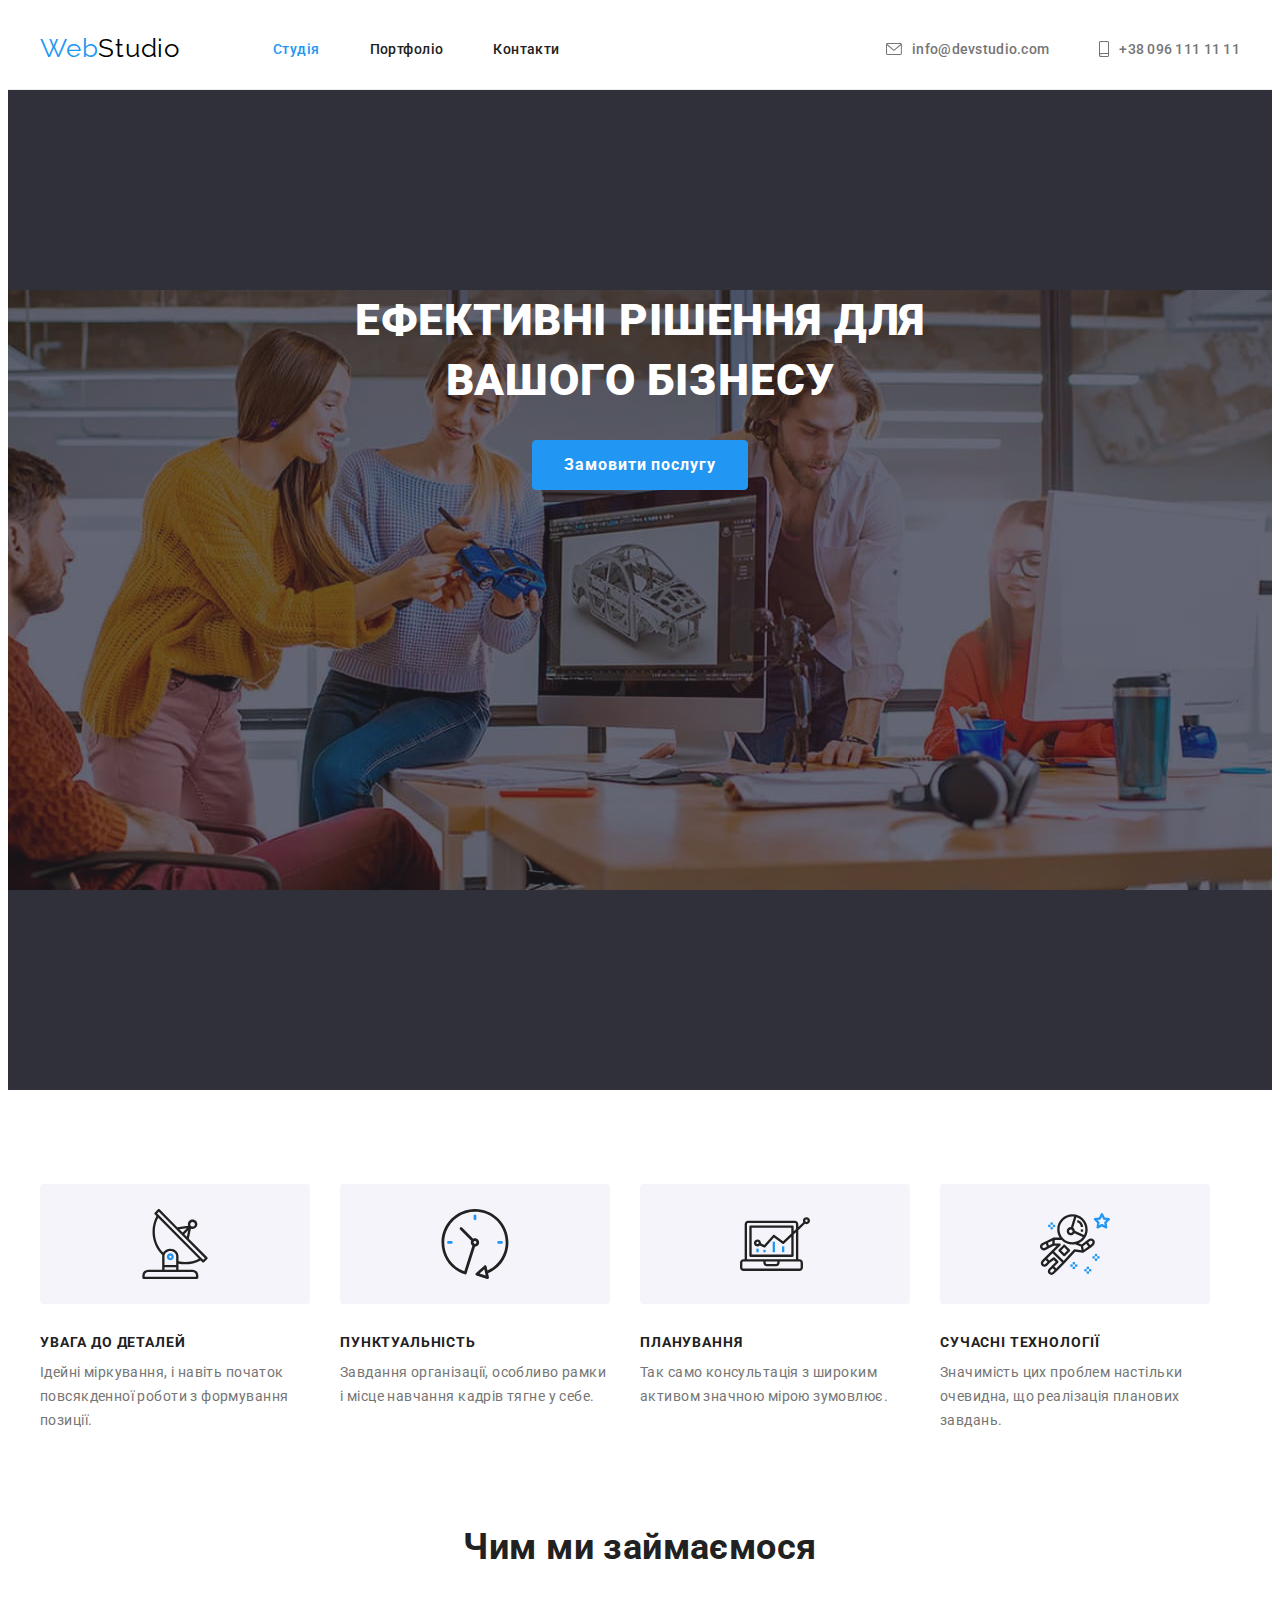
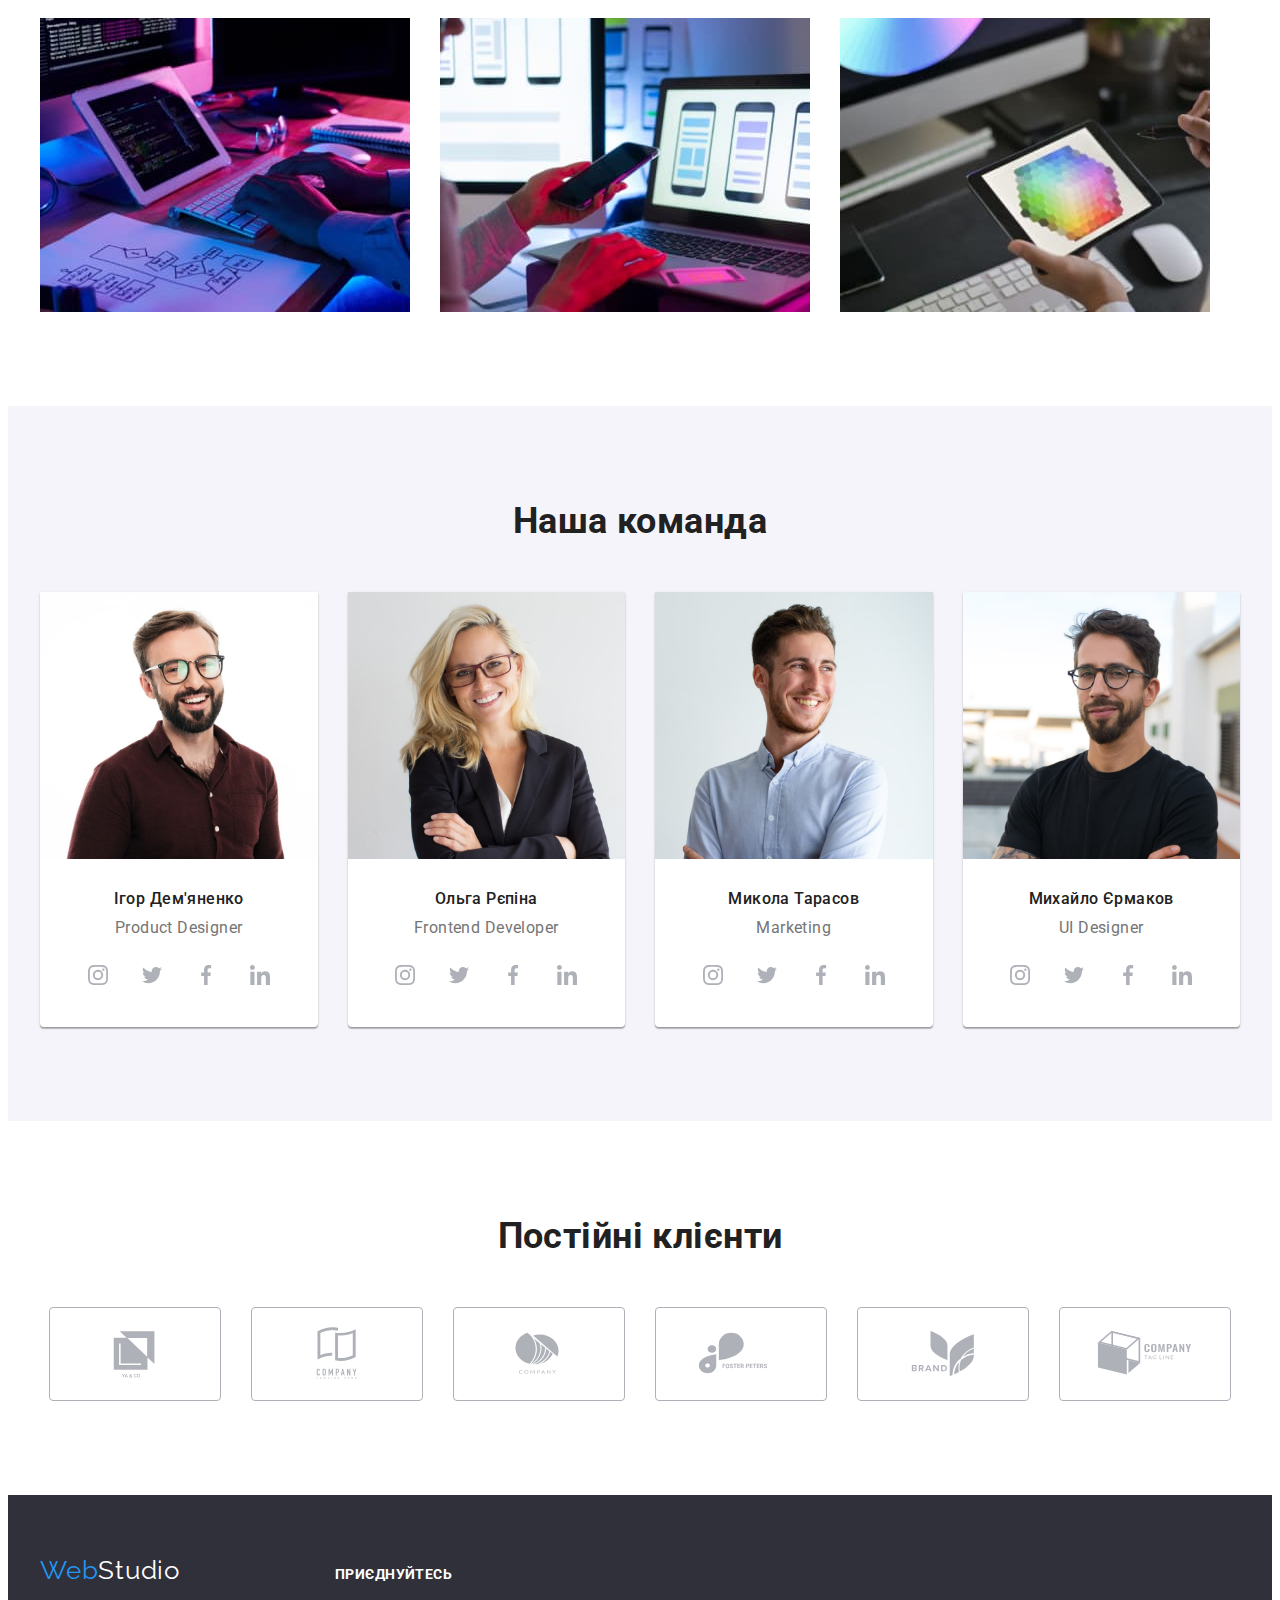
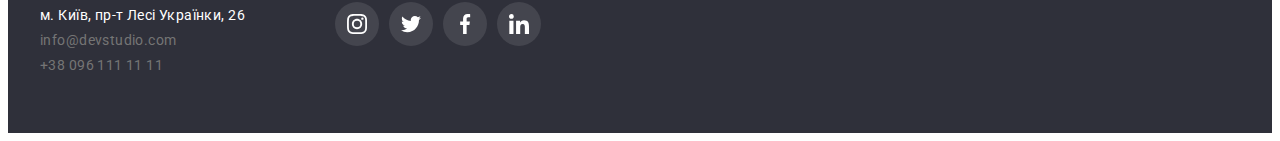
==== commit a5a3765b: "changed css" ====
--- a/index.html
+++ b/index.html
@@ -466,7 +466,7 @@
     <!-- footer  -->
     <footer class="footer">
       <div class="container footer-group">
-        <section class="">
+        <section class="footer-contacts">
           <a class="logo link logo-footer" href="./index.html"
             >Web<span class="logo-footer-item">Studio</span></a
           >
@@ -494,7 +494,7 @@
             </ul>
           </address>
         </section>
-        <section class="footer-contacts">
+        <section>
           <h2 class="contacts-title">приєднуйтесь</h2>
           <ul class="socials list">
             <li class="socials-item">
--- a/css/styles.css
+++ b/css/styles.css
@@ -353,32 +353,43 @@
   align-items: center;
   gap: 30px;
 }
-.clients-item {
+.clients-link {
+  display: flex;
+  justify-content: center;
+  align-items: center;
   width: 170px;
   height: 92px;
   border: 1px solid var(--icons-color);
   border-radius: 4px;
-  padding: 16px 32px;
-}
-.clients-icon {
-  fill: var(--icons-color);
-}
-.clients-icon:hover,
-.clients-icon:focus {
+  color: var(--icons-color)
+}
+.clients-link:hover, .clients-link:focus{
+  border-color: var(--accent-color);
+  color: var(--accent-color);
+}
+.clients-icon{
+  fill: currentColor;
+}
+/* fill: var(--icons-color); */
+/* 
+ .clients-icon:hover,
+ .clients-icon:focus {
   fill: var(--accent-color);
 }
 .clients-item:hover,
 .clients-item:focus {
   border: 1px solid var(--accent-color);
-}
+} */
+
 /* footer  */
 .footer {
   background: var(--secondary-background-color);
   padding-top: 60px;
   padding-bottom: 60px;
 }
-.footer-group{
-  display: flex;
+.footer-group {
+  display: flex;
+  align-items: baseline;
 }
 .logo-footer {
   display: inline-block;
@@ -414,24 +425,26 @@
 .footer-nav .item:not(:last-child) {
   margin-bottom: 9px;
 }
-.address{
+/* .address{
   margin-right: 90px;
-}
-.contacts-title{
+} */
+.footer-contacts {
+  margin-right: 90px;
+}
+.contacts-title {
   font-weight: 700;
   font-size: 14px;
-  line-height: calc(16/14);
+  line-height: calc(16 / 14);
   letter-spacing: 0.03em;
   text-transform: uppercase;
   color: var(--main-title-color);
   margin-bottom: 20px;
-  margin-top: 12px;
-}
-.contacts-link{
+}
+.contacts-link {
   background-color: rgba(255, 255, 255, 0.1);
 }
-.contacts-icon{
-  fill:#fff;
+.contacts-icon {
+  fill: #fff;
 }
 /* portfolio  */
 
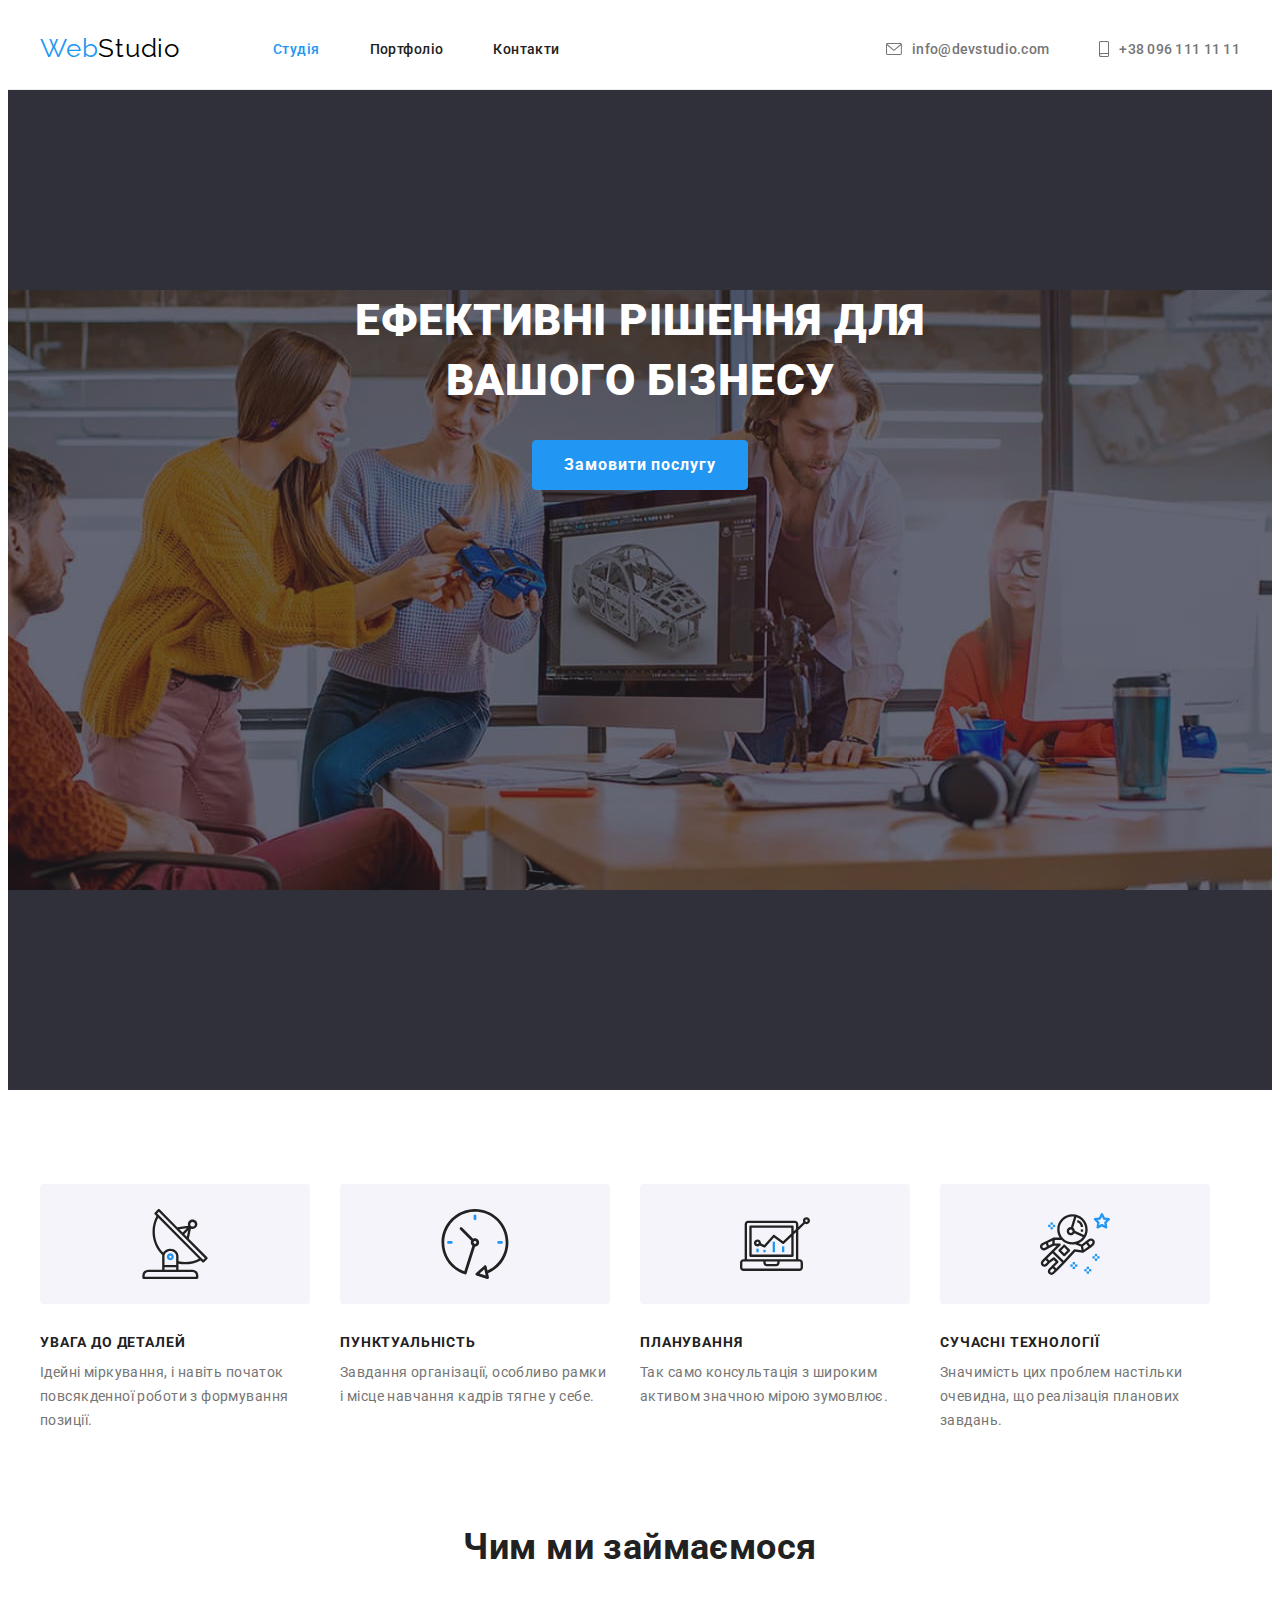
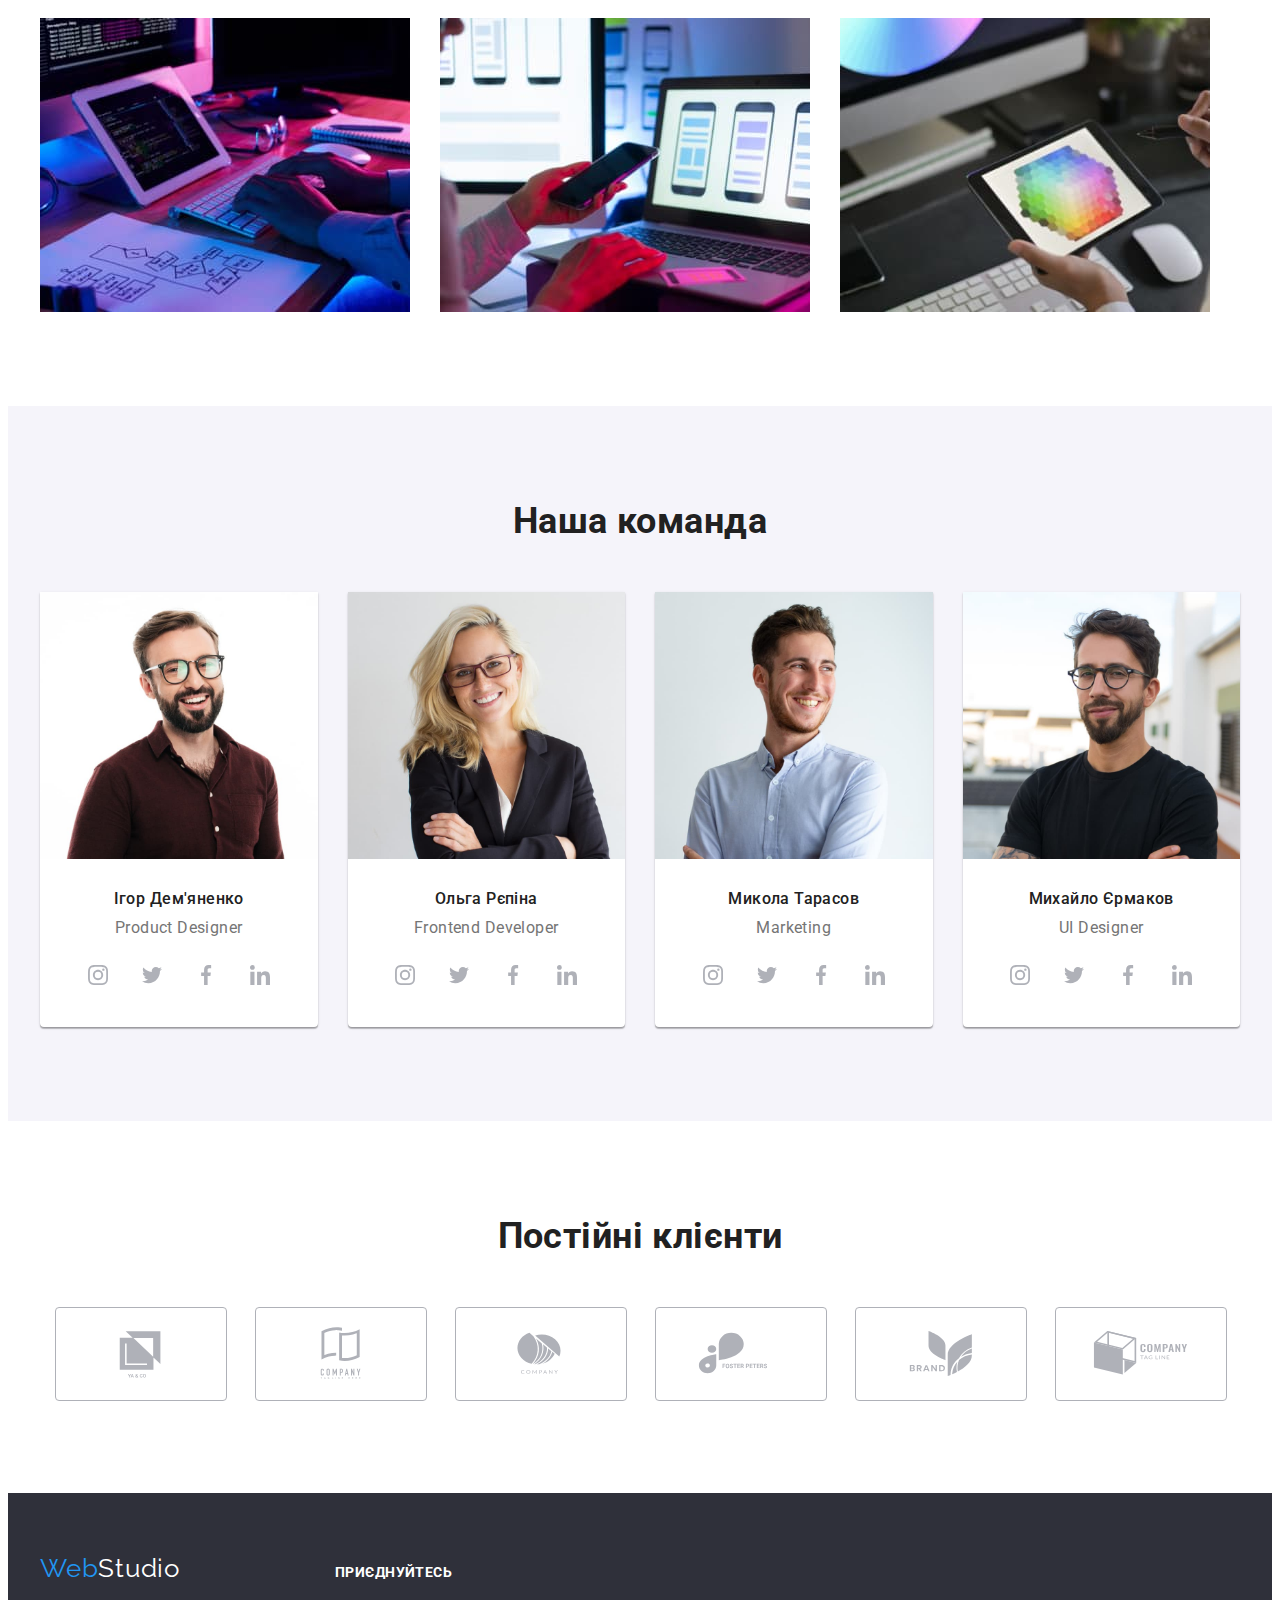
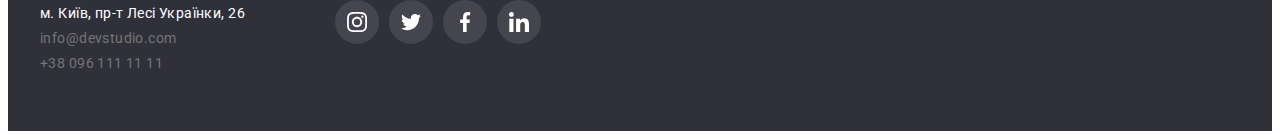
==== commit d8e92763: "changed" ====
--- a/index.html
+++ b/index.html
@@ -466,7 +466,7 @@
     <!-- footer  -->
     <footer class="footer">
       <div class="container footer-group">
-        <section class="footer-contacts">
+        <div class="footer-contacts">
           <a class="logo link logo-footer" href="./index.html"
             >Web<span class="logo-footer-item">Studio</span></a
           >
@@ -493,9 +493,9 @@
               </li>
             </ul>
           </address>
-        </section>
-        <section>
-          <h2 class="contacts-title">приєднуйтесь</h2>
+        </div>
+        <div class="contacts">
+          <strong class="contacts-title">приєднуйтесь</strong>
           <ul class="socials list">
             <li class="socials-item">
               <a
@@ -550,7 +550,7 @@
               </a>
             </li>
           </ul>
-        </section>
+        </div>
       </div>
     </footer>
   </body>
--- a/css/styles.css
+++ b/css/styles.css
@@ -326,12 +326,16 @@
   align-items: center;
   gap: 10px;
 }
-.socials-link {
-  display: flex;
-  justify-content: center;
-  align-items: center;
+.socials-item{
   width: 44px;
   height: 44px;
+}
+.socials-link {
+  display: flex;
+  justify-content: center;
+  align-items: center;
+  width: 100%;
+  height: 100%;
   border-radius: 50%;
   background-color: var(--primary-bg-color);
 }
@@ -353,21 +357,26 @@
   align-items: center;
   gap: 30px;
 }
-.clients-link {
-  display: flex;
-  justify-content: center;
-  align-items: center;
+.clients-item{
   width: 170px;
   height: 92px;
+}
+.clients-link {
+  display: flex;
+  justify-content: center;
+  align-items: center;
+  width: 100%;
+  height: 100%;
   border: 1px solid var(--icons-color);
   border-radius: 4px;
-  color: var(--icons-color)
-}
-.clients-link:hover, .clients-link:focus{
+  color: var(--icons-color);
+}
+.clients-link:hover,
+.clients-link:focus {
   border-color: var(--accent-color);
   color: var(--accent-color);
 }
-.clients-icon{
+.clients-icon {
   fill: currentColor;
 }
 /* fill: var(--icons-color); */
@@ -432,6 +441,7 @@
   margin-right: 90px;
 }
 .contacts-title {
+  display: block;
   font-weight: 700;
   font-size: 14px;
   line-height: calc(16 / 14);
@@ -469,12 +479,15 @@
   border: 1px solid var(--secondary-btn-color);
   border-radius: 4px;
   letter-spacing: 0.03em;
-  padding: 10px 21px;
+  padding: 6px 21px;
 }
 .portfolio-btn:hover,
 .portfolio-btn:focus {
   background-color: var(--accent-color);
   color: var(--main-btn-text-color);
+  box-shadow: 0px 3px 1px rgba(0, 0, 0, 0.1), 0px 1px 2px rgba(0, 0, 0, 0.08),
+    0px 2px 2px rgba(0, 0, 0, 0.12);
+    border-color: transparent;
 }
 .portfolio-title {
   font-weight: 700;
@@ -499,8 +512,11 @@
   margin-right: 30px;
   margin-bottom: 30px;
 }
-.portfolio-item:hover,
-.portfolio-item:focus {
+.portfolio-link{
+  display: block;
+}
+.portfolio-link:hover,
+.portfolio-link:focus {
   box-shadow: 0px 1px 1px rgba(0, 0, 0, 0.12), 0px 4px 4px rgba(0, 0, 0, 0.06),
     1px 4px 6px rgba(0, 0, 0, 0.16);
 }
